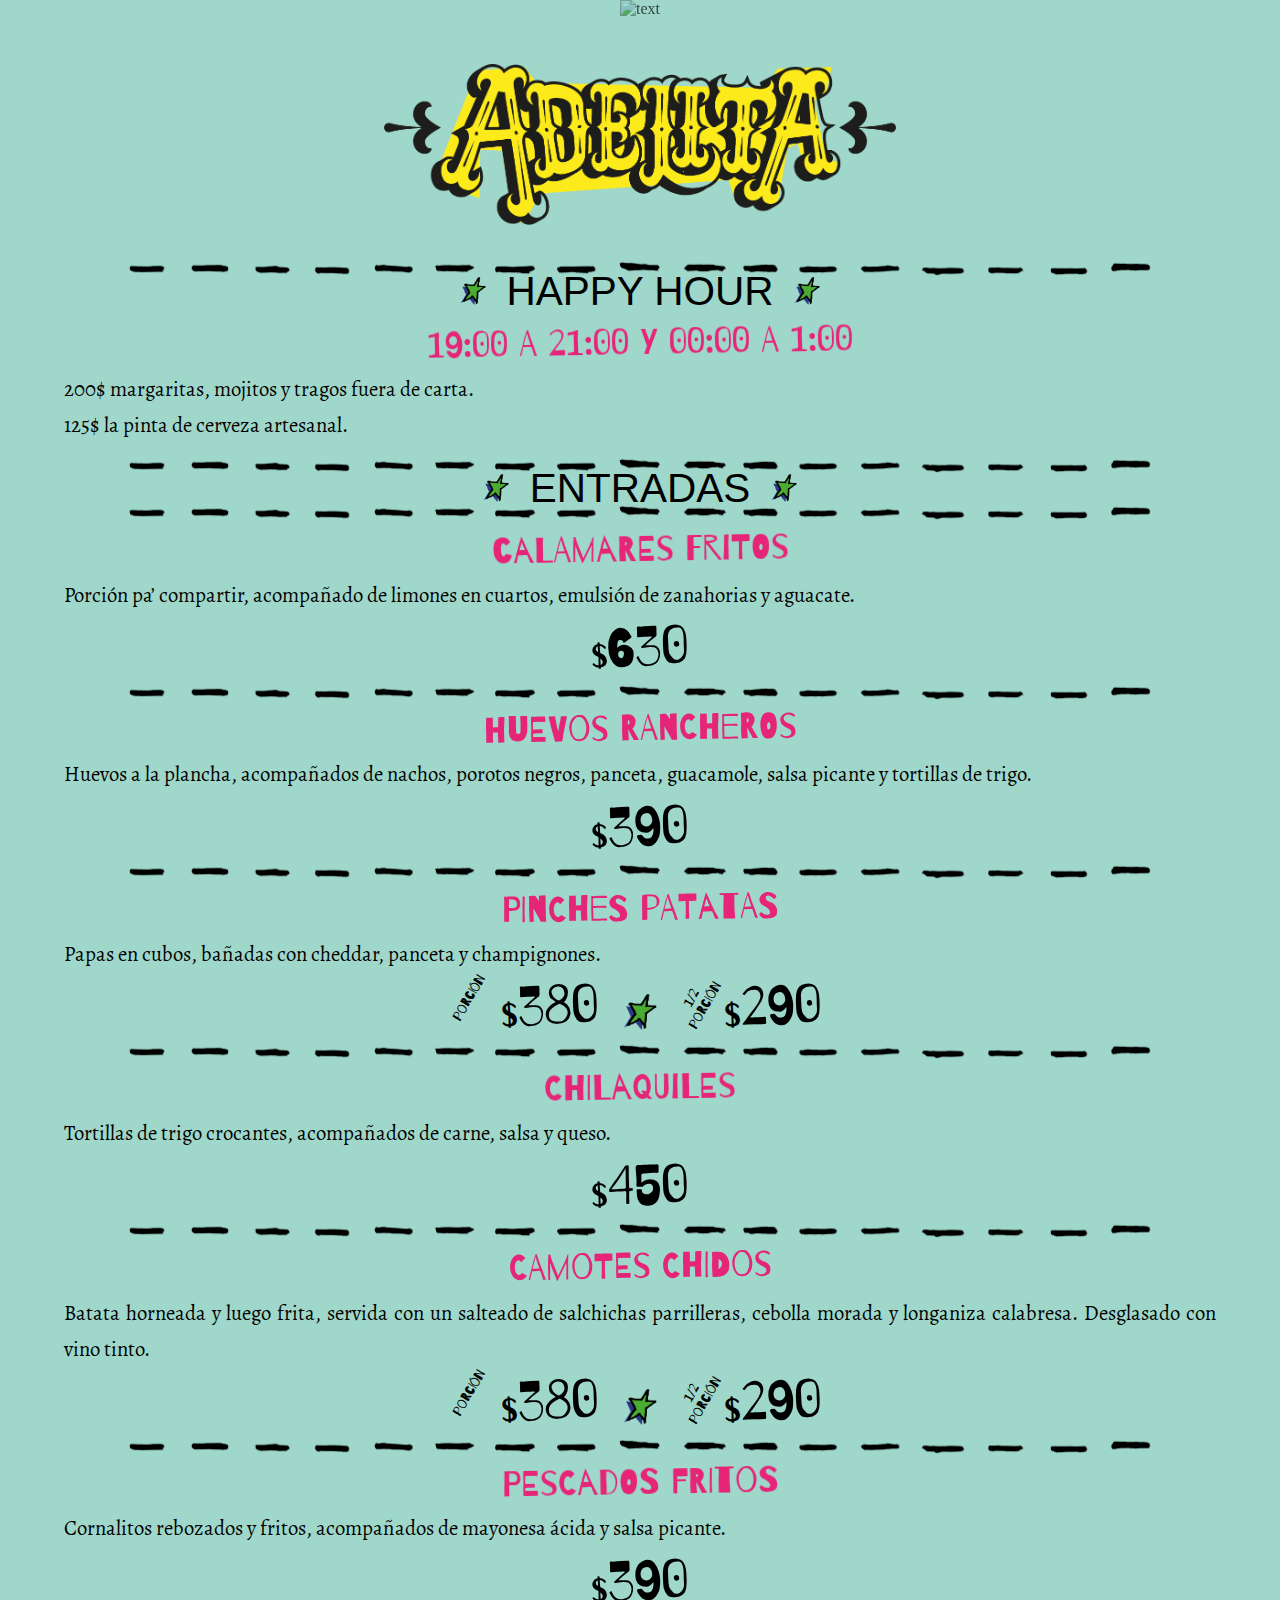
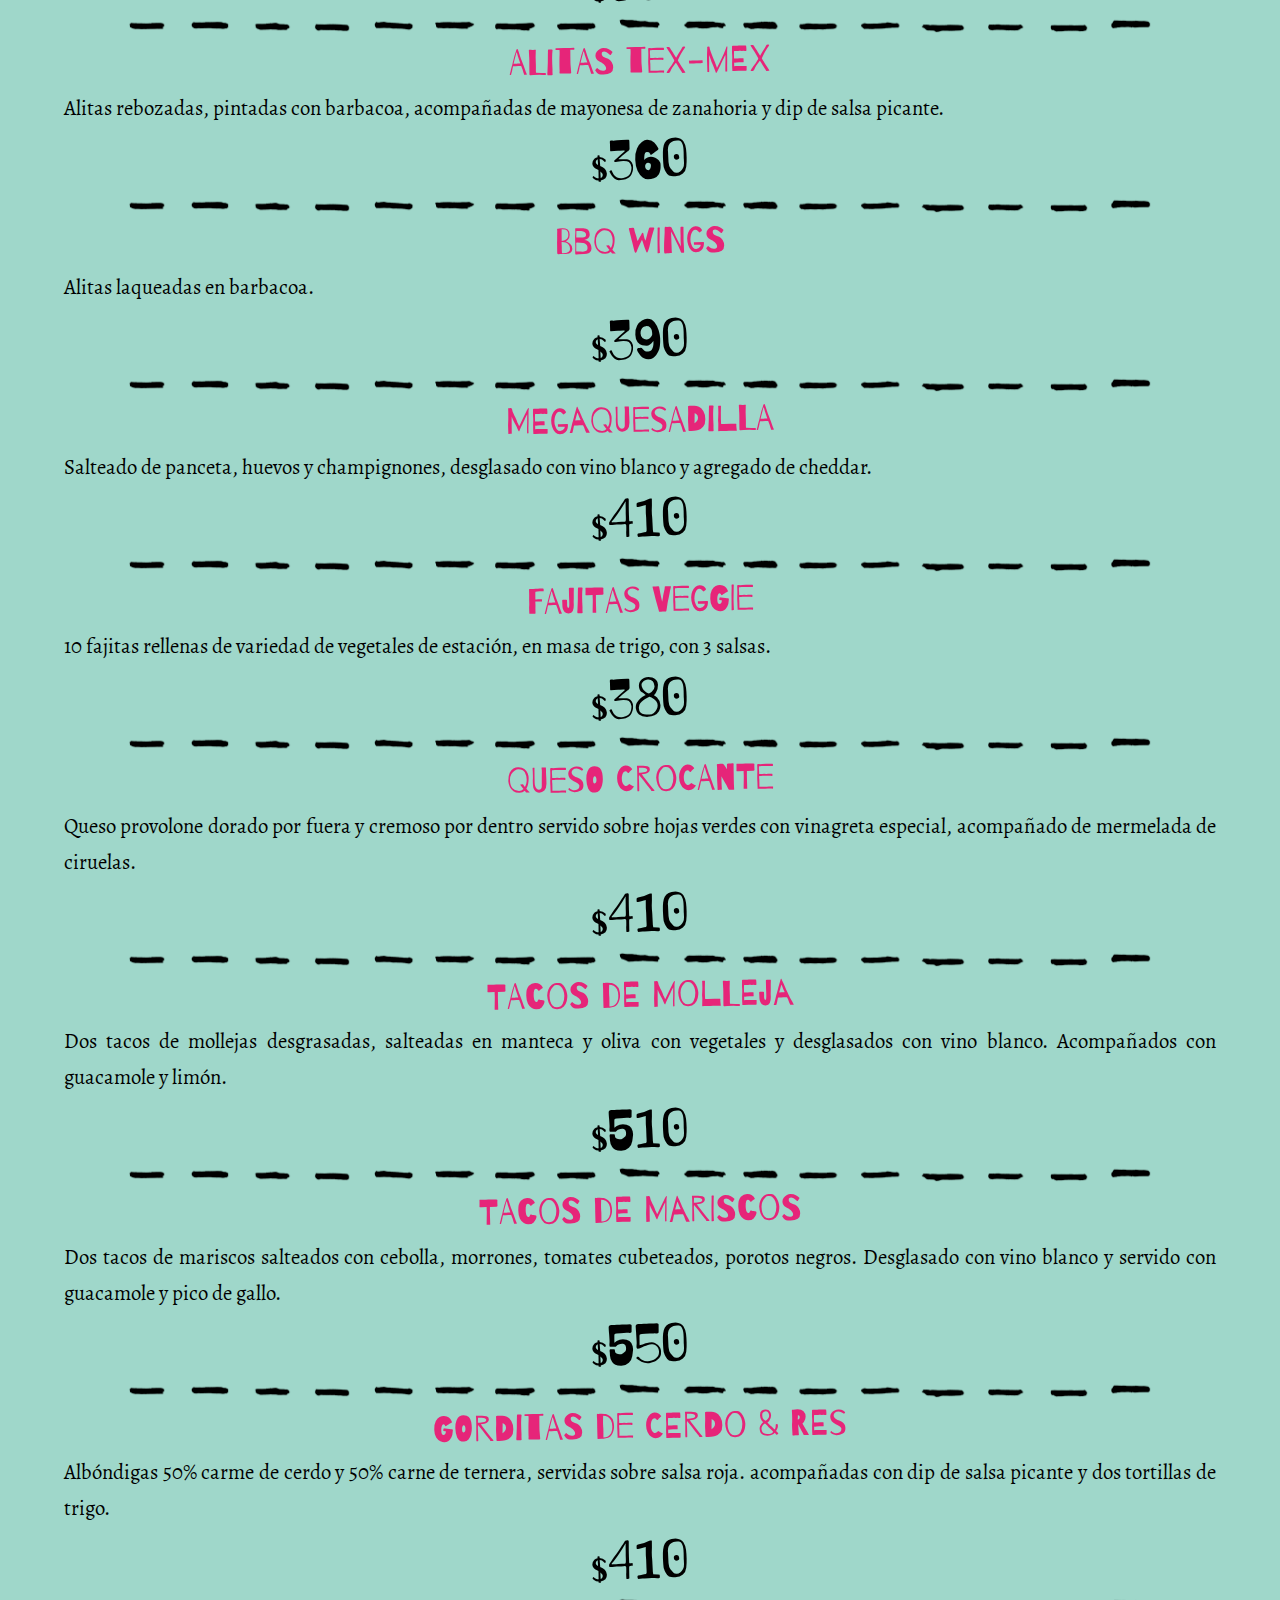
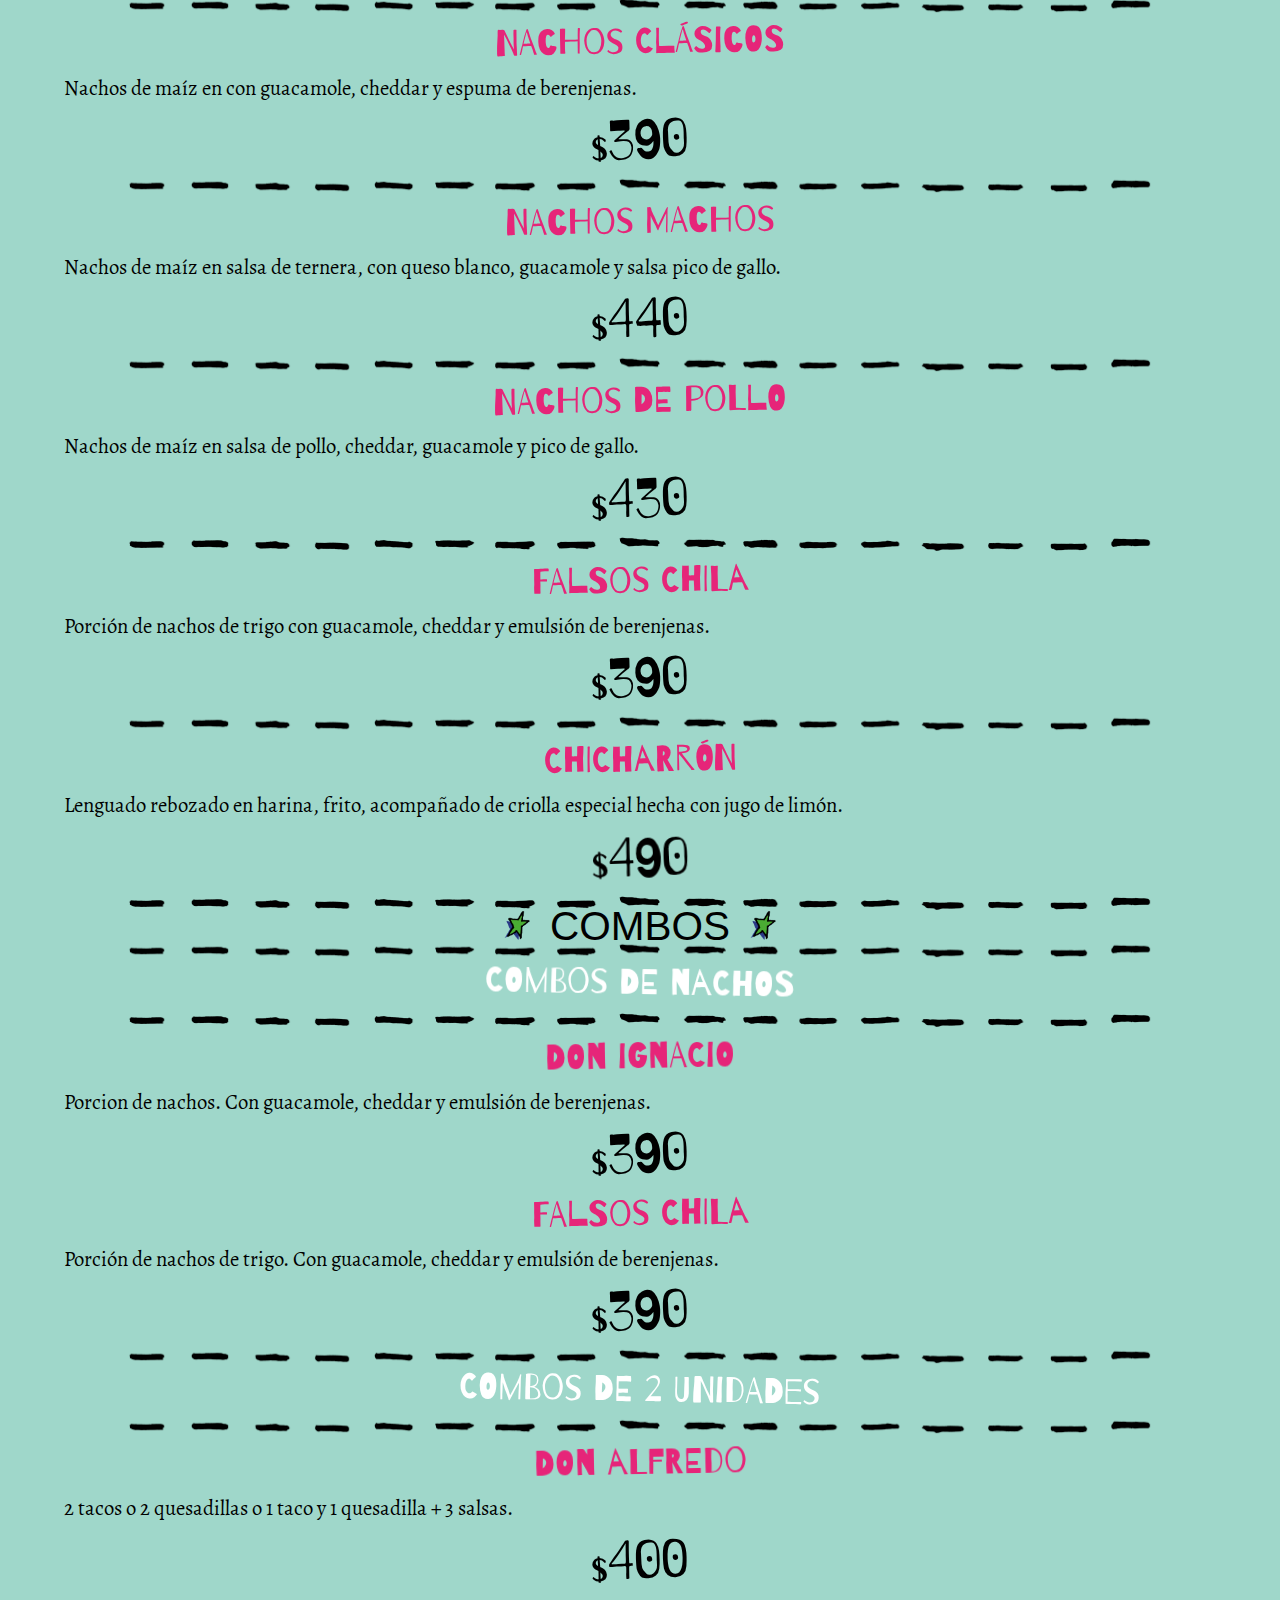
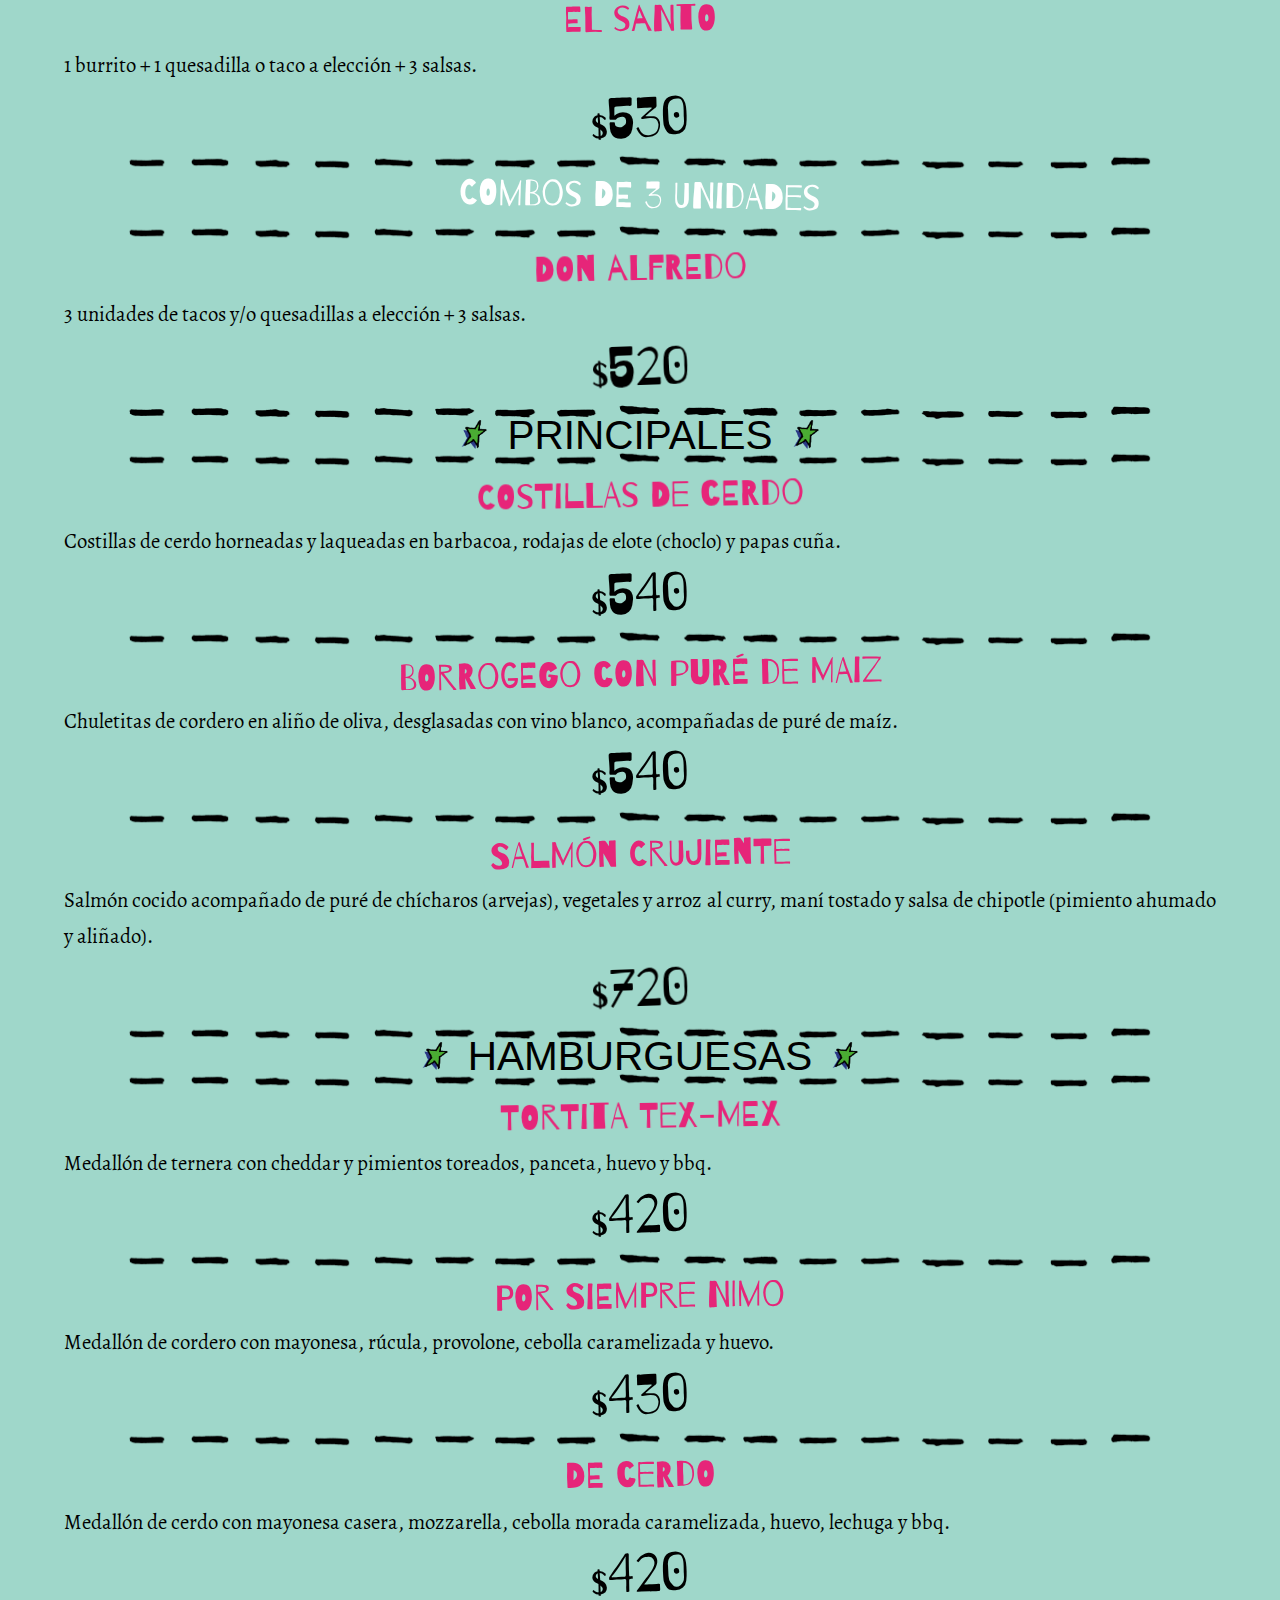
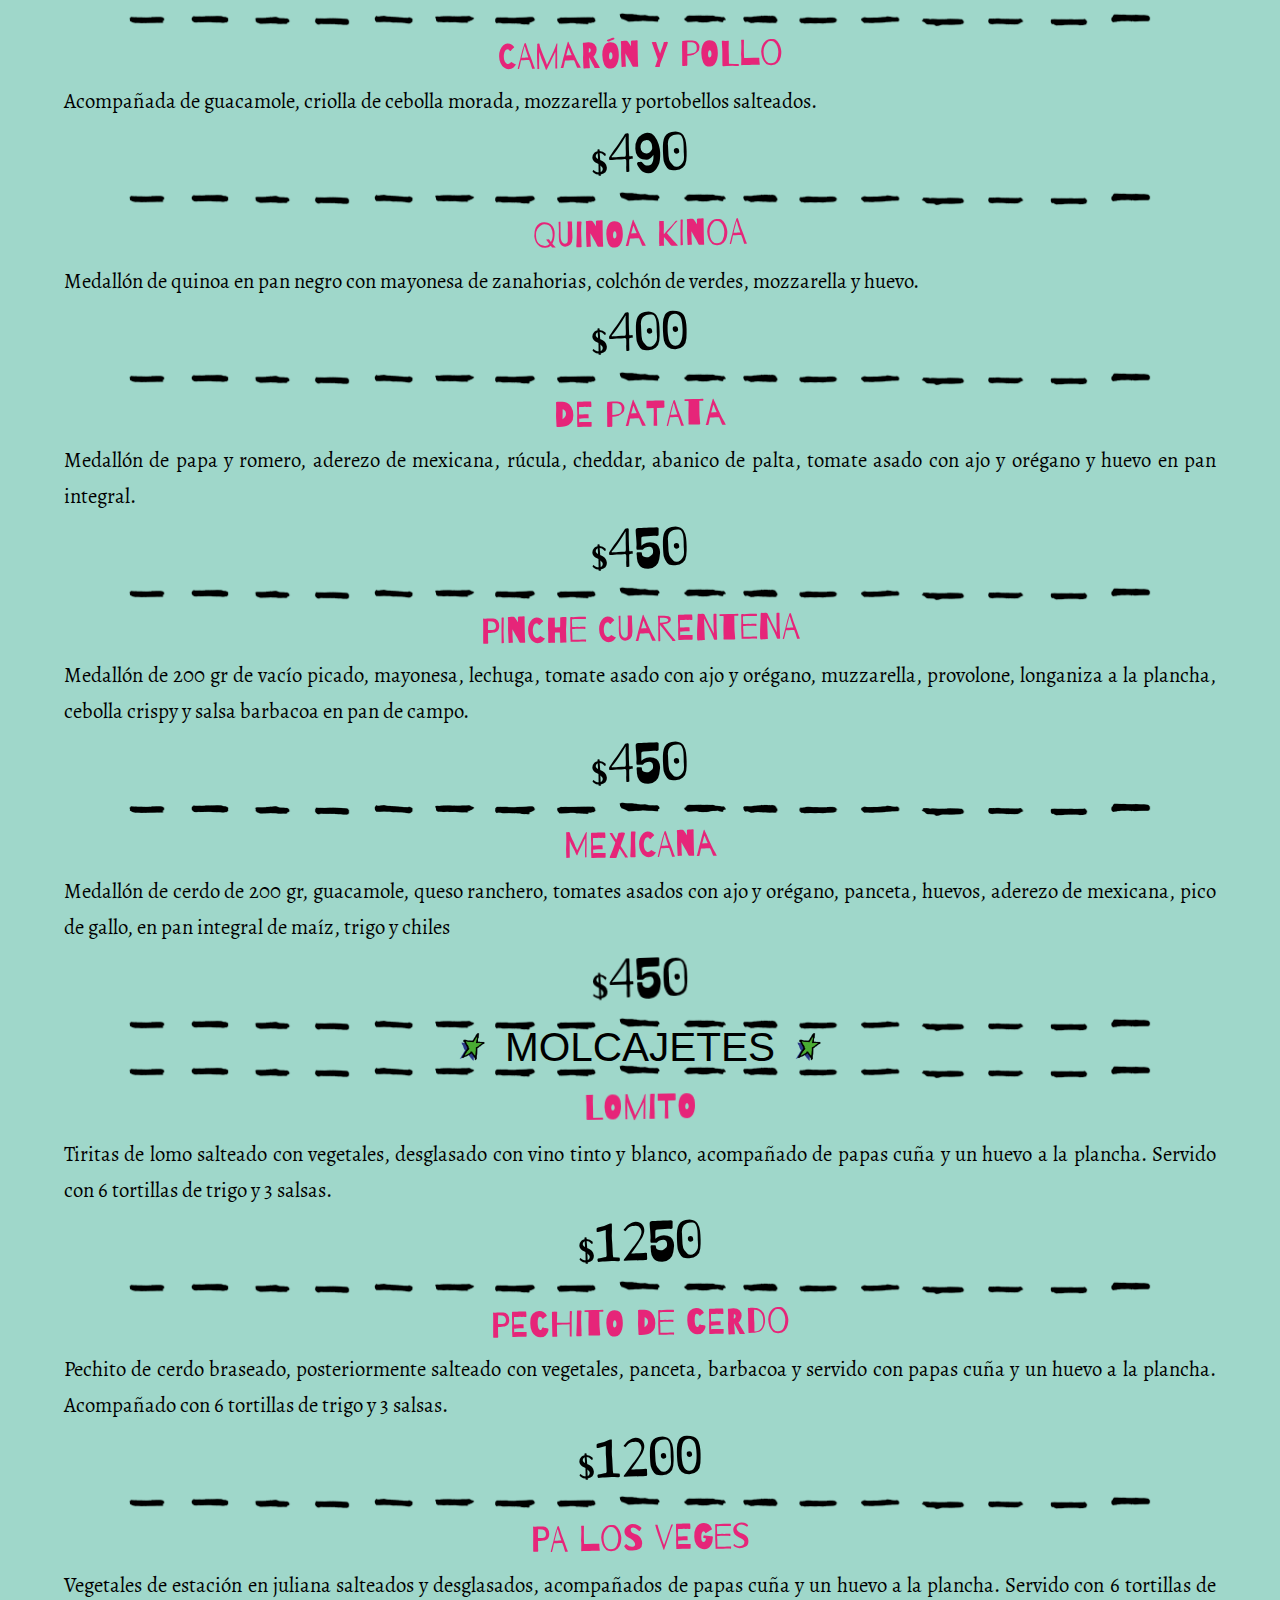
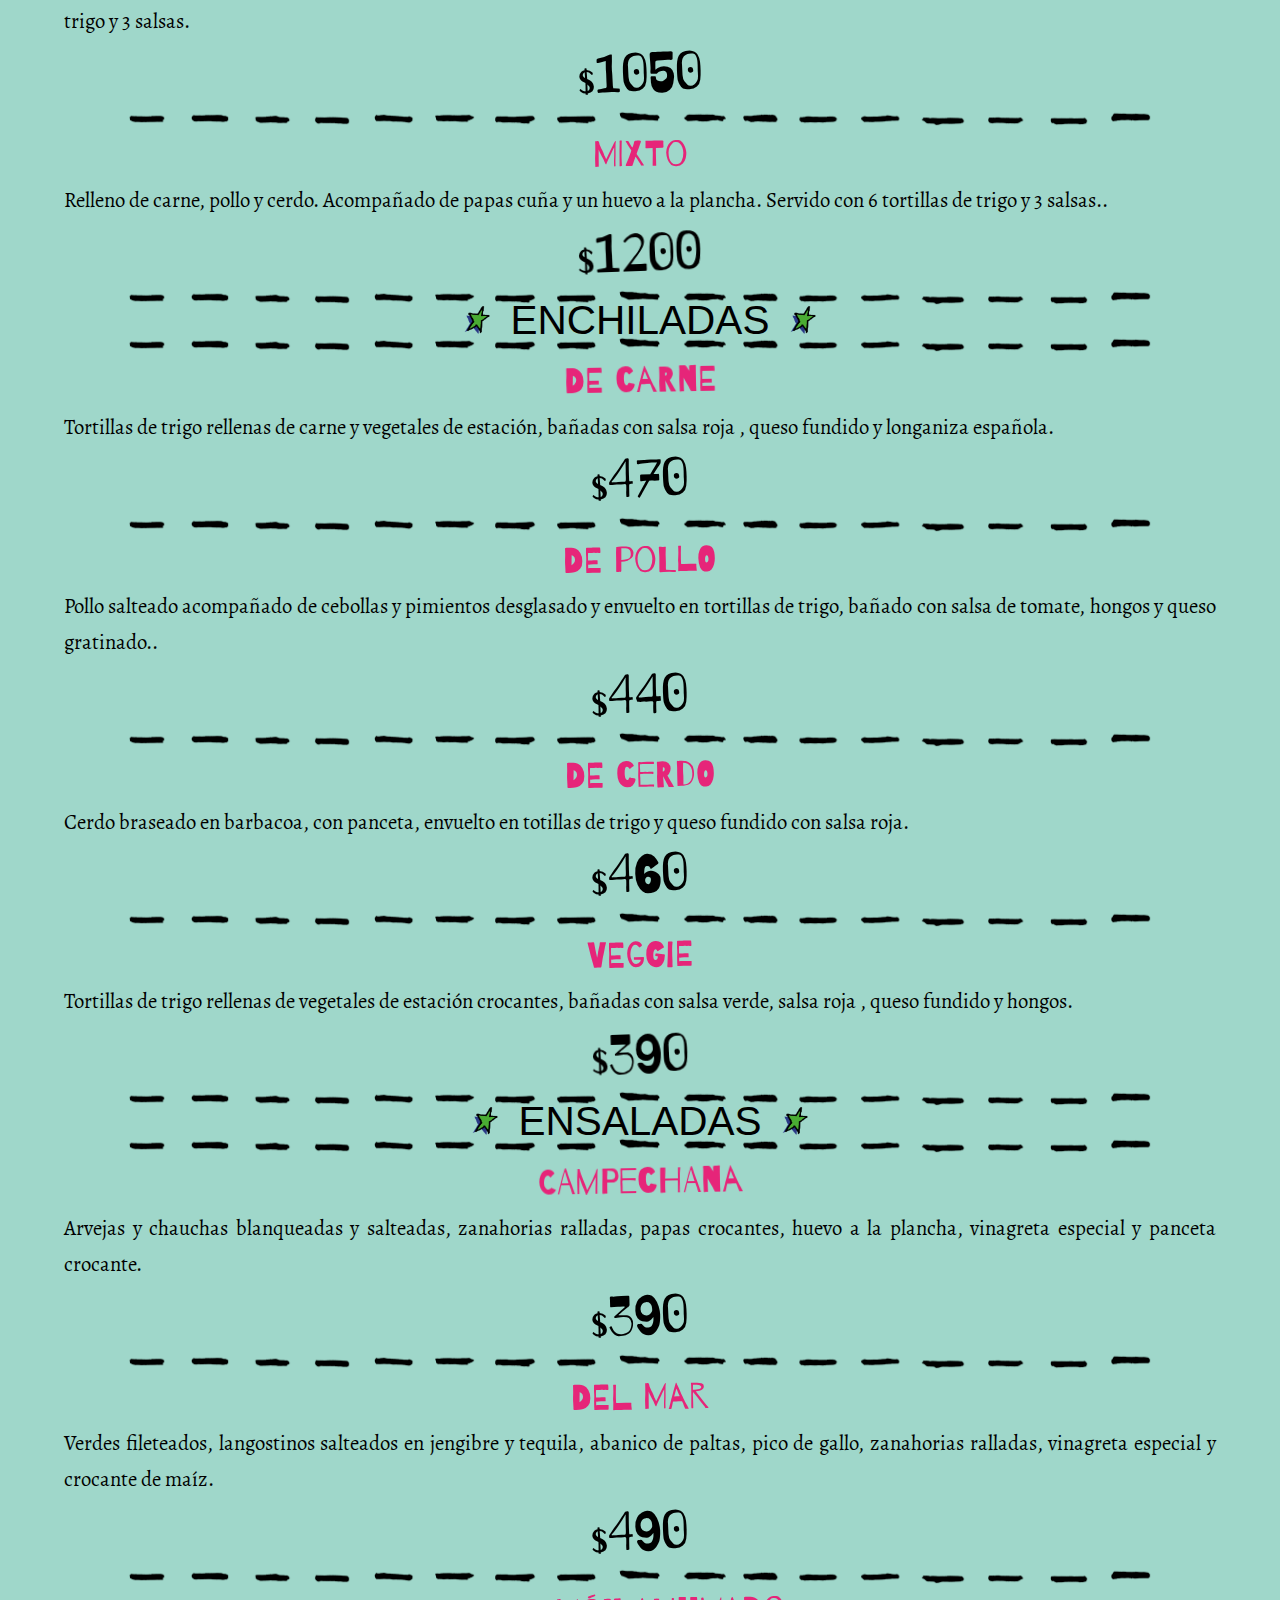
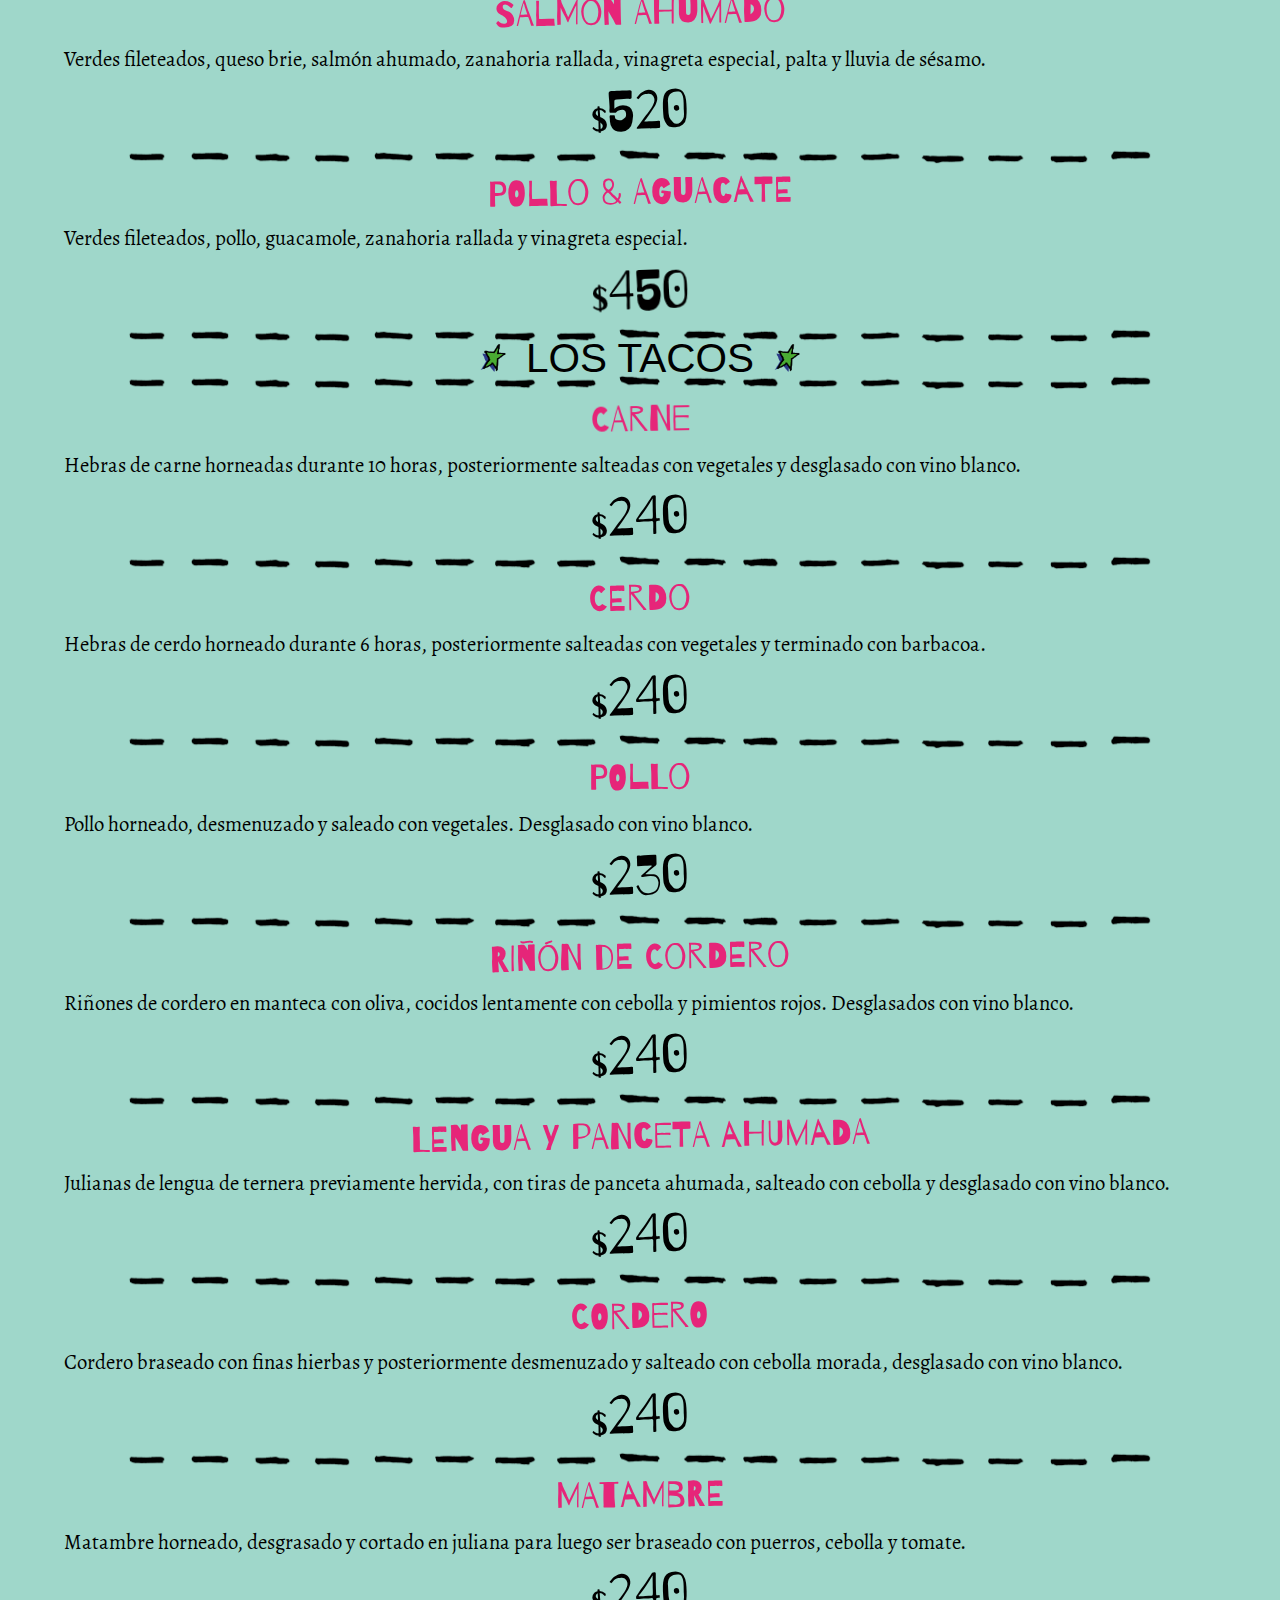
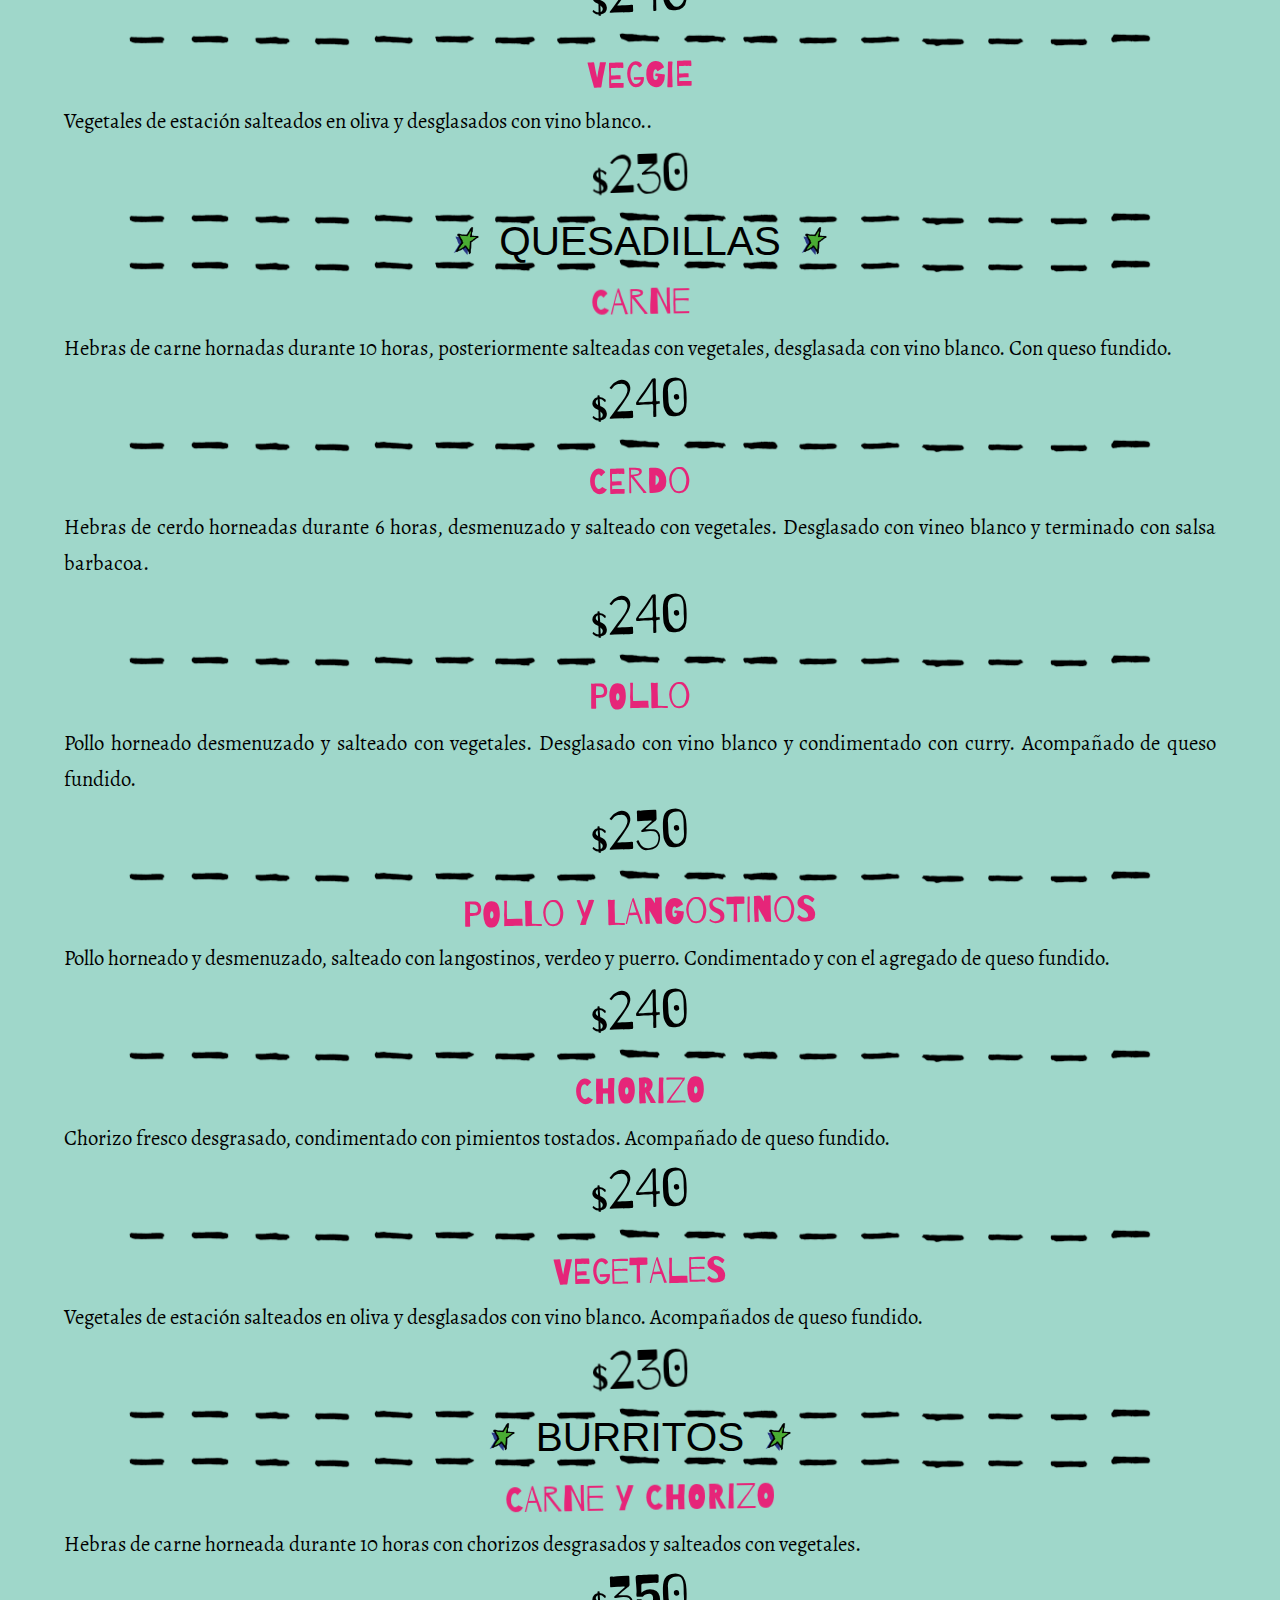
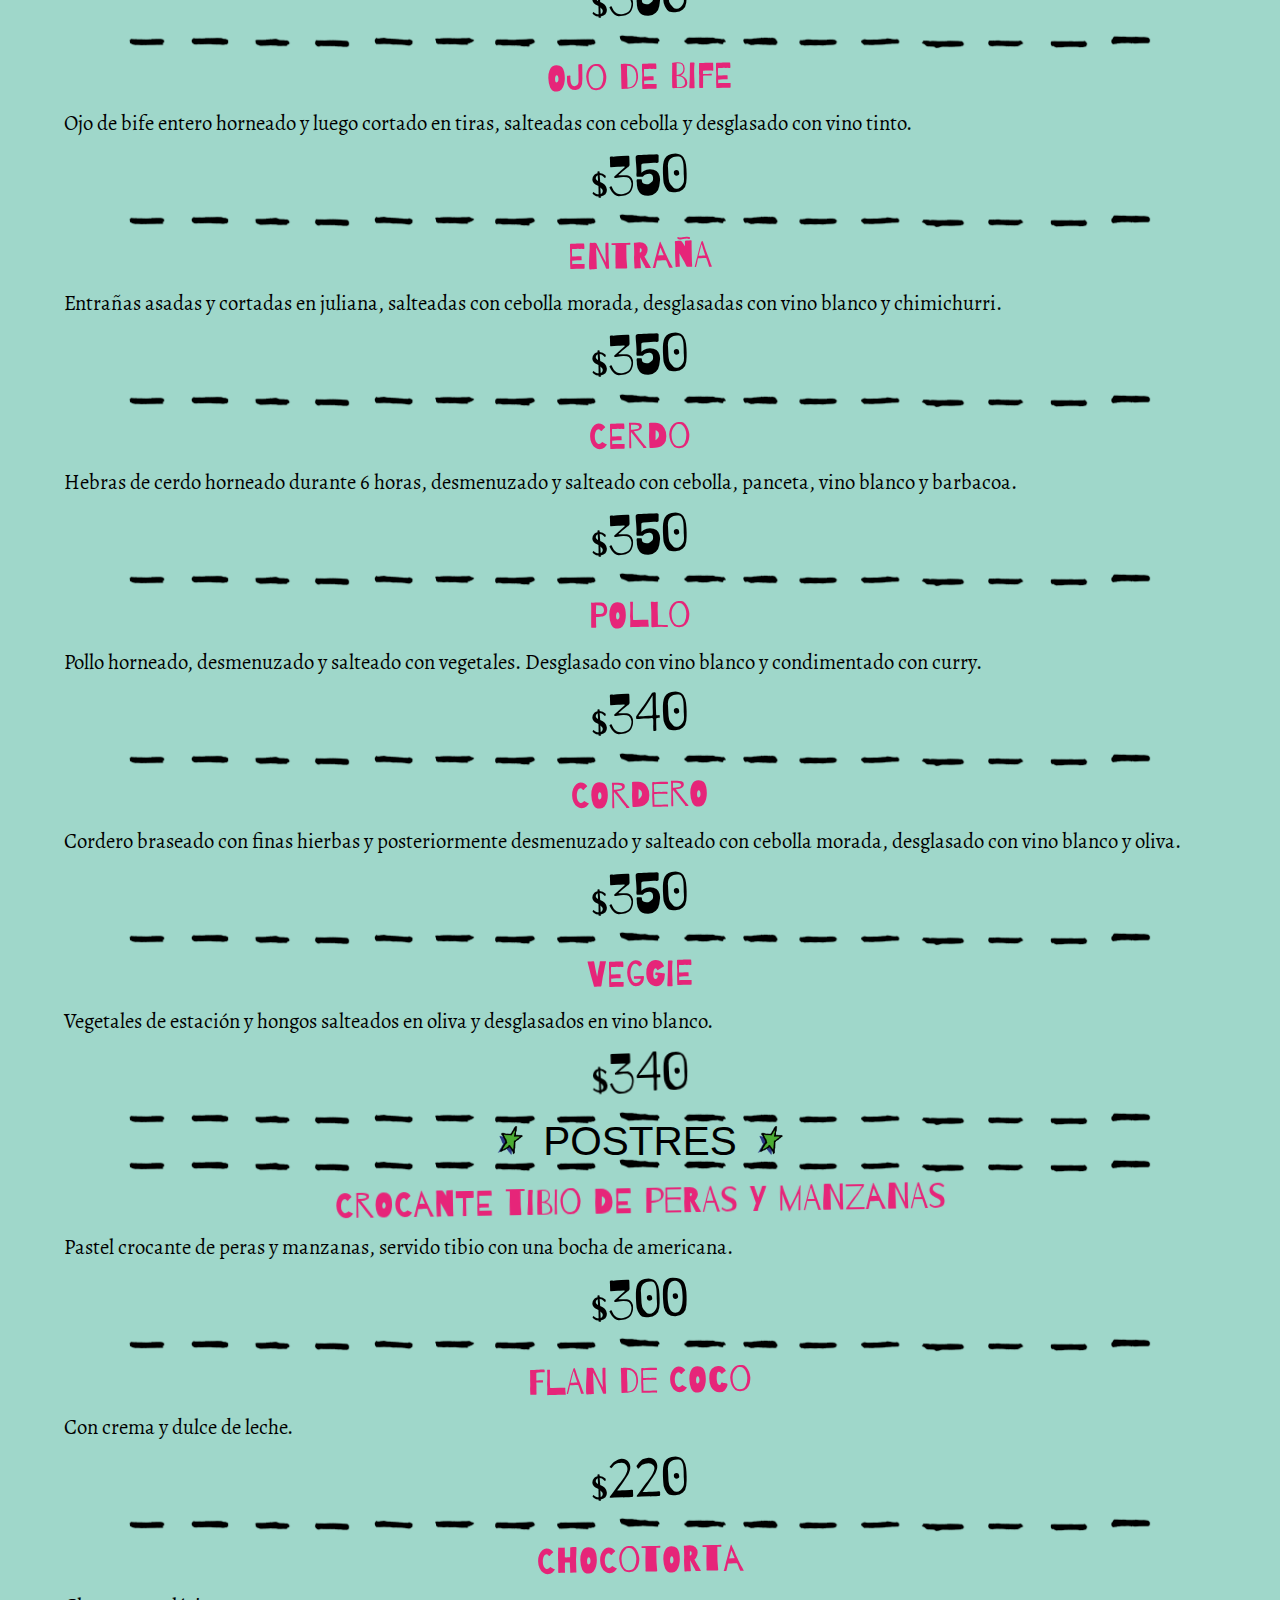
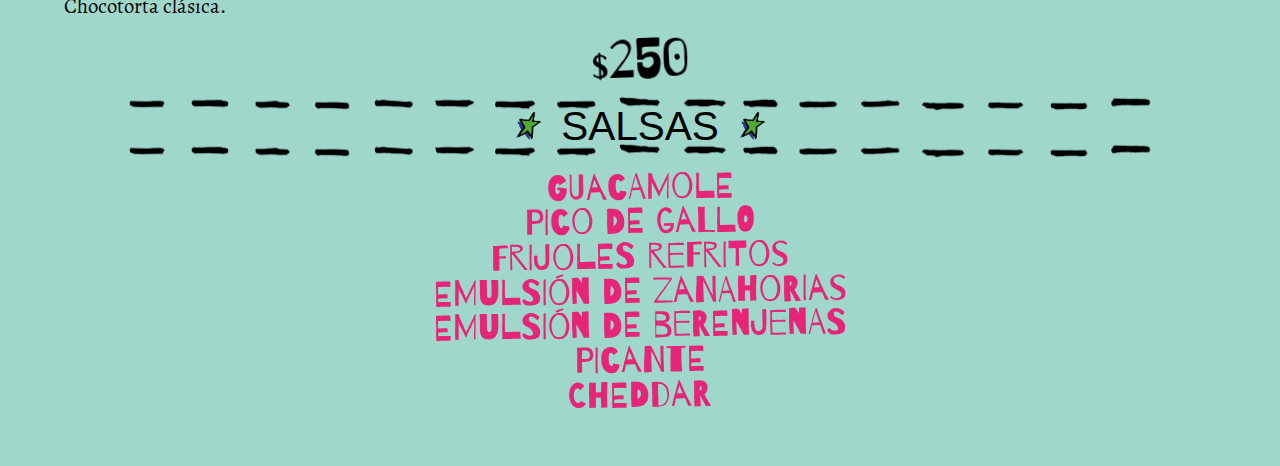
==== index.html @ b9b20821 "first commit on static building" ====
<!doctype html>
<html>
<head>
<meta charset="utf-8">
<title>Menu Adelita</title>
<link href="./ASSETS/CSS/main.css" rel="stylesheet">
<link rel="stylesheet" href="./ASSETS/CSS/normalize.css">
<link rel="stylesheet" href="https://use.typekit.net/rgq8iti.css">

</head>

<body style="background-color: #9FD7CA">
	<div class="cotenedor_textura">
	<img src="ASSETS/IMAGES/TEXTURA_PAPEL.png" class="textura" alt="text">
	</div>
		<div class="container">
		<img src="ASSETS/IMAGES/LOGO_ADELITA-01.png" class="logo_adelita" alt="logo">
		<img src="ASSETS/IMAGES/LINEA-01.png" class="linea" alt="linea">
	<div class="titulo_menu">
			<img src="ASSETS/IMAGES/ESTRELLA-01.png" class="estrella" alt="estrella">HAPPY HOUR<img src="ASSETS/IMAGES/ESTRELLA-01.png" class="estrella" alt="estrella">
			<p class="titulo_comida">19:00 A 21:00 Y 00:00 A 1:00</p>
			<p class="paragraph">200$ margaritas, mojitos y tragos fuera de carta. <br> 125$ la pinta de cerveza artesanal.</p>
			</div>
		<img src="ASSETS/IMAGES/LINEA-01.png" class="linea" alt="linea">
			
		  <div class="titulo_menu">
			<img src="ASSETS/IMAGES/ESTRELLA-01.png" class="estrella" alt="estrella">ENTRADAS<img src="ASSETS/IMAGES/ESTRELLA-01.png" class="estrella" alt="estrella">
			</div>
	<div class="elemento_menu">
	  <img src="ASSETS/IMAGES/LINEA-01.png" class="linea" alt="linea">
			<p class="titulo_comida">calamares fritos</p>
			<p class="paragraph"> Porción pa’ compartir, acompañado de limones en cuartos, emulsión de zanahorias y aguacate. </p>
			<p class="precio">$630</p>
		<img src="ASSETS/IMAGES/LINEA-01.png" class="linea" alt="linea">
	  </div>
	<div class="elemento_menu">
			<p class="titulo_comida">huevos rancheros</p>
			<p class="paragraph"> Huevos a la plancha, acompañados de nachos, porotos negros, panceta, guacamole, salsa picante y tortillas de trigo. </p>
			<p class="precio">$390</p>
		<img src="ASSETS/IMAGES/LINEA-01.png" class="linea" alt="linea">
	  </div>
	<div class="elemento_menu">
			<p class="titulo_comida">PINCHES PATATAS</p>
			<p class="paragraph"> Papas en cubos, bañadas con cheddar, panceta y champignones. </p>
			<div class="precio_doble">
			<p class="precio_porciones">porción</p><p class="precio">$380</p><img src="ASSETS/IMAGES/ESTRELLA-01.png" class="estrella_precio_doble" alt="estrella"><p class="precio_porciones">1/2<br>porción</p>
			<p class="precio">$290</p>
			</div>
		<img src="ASSETS/IMAGES/LINEA-01.png" class="linea" alt="linea">
	  </div>
	<div class="elemento_menu">
			<p class="titulo_comida">CHILAQUILES</p>
			<p class="paragraph"> Tortillas de trigo crocantes, acompañados de carne, salsa y queso. </p>
			<p class="precio">$450</p>
		<img src="ASSETS/IMAGES/LINEA-01.png" class="linea" alt="linea">
	  </div>
	<div class="elemento_menu">
			<p class="titulo_comida">CAMOTES CHIDOS</p>
			<p class="paragraph"> Batata horneada y luego frita, servida con un salteado de salchichas parrilleras, cebolla morada y longaniza calabresa. Desglasado con vino tinto. </p>
			<div class="precio_doble">
			<p class="precio_porciones">porción</p><p class="precio">$380</p><img src="ASSETS/IMAGES/ESTRELLA-01.png" class="estrella_precio_doble" alt="estrella"><p class="precio_porciones">1/2<br>porción</p><p class="precio">$290</p>
			</div>
		<img src="ASSETS/IMAGES/LINEA-01.png" class="linea" alt="linea">
	  </div>
	<div class="elemento_menu">
			<p class="titulo_comida">PESCADOS FRITOS</p>
			<p class="paragraph"> Cornalitos rebozados y fritos, acompañados de mayonesa ácida y salsa picante. </p>
			<p class="precio">$390</p>
		<img src="ASSETS/IMAGES/LINEA-01.png" class="linea" alt="linea">
	  </div>
	<div class="elemento_menu">
			<p class="titulo_comida">ALITAS TEX-MEX</p>
			<p class="paragraph"> Alitas rebozadas, pintadas con barbacoa, acompañadas de mayonesa de zanahoria y dip de salsa picante. </p>
			<p class="precio">$360</p>
		<img src="ASSETS/IMAGES/LINEA-01.png" class="linea" alt="linea">
	  </div>
	<div class="elemento_menu">
			<p class="titulo_comida">BBQ WINGS</p>
			<p class="paragraph">Alitas laqueadas en barbacoa. </p>
			<p class="precio">$390</p>
		<img src="ASSETS/IMAGES/LINEA-01.png" class="linea" alt="linea">
	  </div>		
	<div class="elemento_menu">
			<p class="titulo_comida">MEGAQUESADILLA</p>
			<p class="paragraph"> Salteado de panceta, huevos y champignones, desglasado con vino blanco y agregado de cheddar. </p>
			<p class="precio">$410</p>
		<img src="ASSETS/IMAGES/LINEA-01.png" class="linea" alt="linea">
	  </div>
	<div class="elemento_menu">
			<p class="titulo_comida">FAJITAS VEGGIE</p>
			<p class="paragraph"> 10 fajitas rellenas de variedad de vegetales de estación, en masa de trigo, con 3 salsas.</p>
			<p class="precio">$380</p>
		<img src="ASSETS/IMAGES/LINEA-01.png" class="linea" alt="linea">
	  </div>
	<div class="elemento_menu">
			<p class="titulo_comida">QUESO CROCANTE</p>
			<p class="paragraph"> Queso provolone dorado por fuera y cremoso por dentro servido sobre hojas verdes con vinagreta especial, acompañado de mermelada de ciruelas.</p>
			<p class="precio">$410</p>
		<img src="ASSETS/IMAGES/LINEA-01.png" class="linea" alt="linea">
	  </div>
	<div class="elemento_menu">
			<p class="titulo_comida">TACOS DE MOLLEJA</p>
			<p class="paragraph"> Dos tacos de mollejas desgrasadas, salteadas en manteca y oliva con vegetales y desglasados con vino blanco. Acompañados con guacamole y limón.</p>
			<p class="precio">$510</p>
		<img src="ASSETS/IMAGES/LINEA-01.png" class="linea" alt="linea">
	  </div>
	<div class="elemento_menu">
			<p class="titulo_comida">TACOS DE MARISCOS</p>
			<p class="paragraph"> Dos tacos de mariscos salteados con cebolla, morrones, tomates cubeteados, porotos negros. Desglasado con vino blanco y servido con guacamole y pico de gallo.</p>
			<p class="precio">$550</p>
		<img src="ASSETS/IMAGES/LINEA-01.png" class="linea" alt="linea">
	  </div>
	<div class="elemento_menu">
			<p class="titulo_comida">GORDITAS DE CERDO & RES</p>
			<p class="paragraph"> Albóndigas 50% carme de cerdo y 50% carne de ternera, servidas sobre salsa roja. acompañadas con dip de salsa picante y dos tortillas de trigo.</p>
			<p class="precio">$410</p>
		<img src="ASSETS/IMAGES/LINEA-01.png" class="linea" alt="linea">
	  </div>
	<div class="elemento_menu">
			<p class="titulo_comida">NACHOS CLÁSICOS</p>
			<p class="paragraph"> Nachos de maíz en con guacamole, cheddar y espuma de berenjenas.</p>
			<p class="precio">$390</p>
		<img src="ASSETS/IMAGES/LINEA-01.png" class="linea" alt="linea">
	  </div>
	<div class="elemento_menu">
			<p class="titulo_comida">NACHOS MACHOS</p>
			<p class="paragraph"> Nachos de maíz en salsa de ternera, con queso blanco, guacamole y salsa pico de gallo.</p>
			<p class="precio">$440</p>
		<img src="ASSETS/IMAGES/LINEA-01.png" class="linea" alt="linea">
	  </div>
	<div class="elemento_menu">
			<p class="titulo_comida">NACHOS DE POLLO</p>
			<p class="paragraph"> Nachos de maíz en salsa de pollo, cheddar, guacamole y pico de gallo.</p>
			<p class="precio">$430</p>
		<img src="ASSETS/IMAGES/LINEA-01.png" class="linea" alt="linea">
	  </div>
	<div class="elemento_menu">
			<p class="titulo_comida">FALSOS CHILA</p>
			<p class="paragraph"> Porción de nachos de trigo con guacamole, cheddar y emulsión de berenjenas.</p>
			<p class="precio">$390</p>
		<img src="ASSETS/IMAGES/LINEA-01.png" class="linea" alt="linea">
	  </div>
	<div class="elemento_menu">
			<p class="titulo_comida">CHICHARRÓN</p>
			<p class="paragraph">Lenguado rebozado en harina, frito, acompañado de criolla especial hecha con jugo de limón.</p>
			<p class="precio">$490</p>
		<img src="ASSETS/IMAGES/LINEA-01.png" class="linea" alt="linea">
	  </div>
			<div class="titulo_menu">
			<img src="ASSETS/IMAGES/ESTRELLA-01.png" class="estrella" alt="estrella">COMBOS<img src="ASSETS/IMAGES/ESTRELLA-01.png" class="estrella" alt="estrella">
			</div>
	<div class="elemento_menu">
			<img src="ASSETS/IMAGES/LINEA-01.png" class="linea" alt="linea">
			<p class="titulo_comida_combos">COMBOS DE NACHOS</p>
			<img src="ASSETS/IMAGES/LINEA-01.png" class="linea" alt="linea">
			<p class="titulo_comida">DON IGNACIO</p>
			<p class="paragraph">Porcion de nachos. Con guacamole, cheddar y emulsión de berenjenas.</p>
			<p class="precio">$390</p>
			<p class="titulo_comida">FALSOS CHILA</p>
			<p class="paragraph">Porción de nachos de trigo. Con guacamole, cheddar y emulsión
de berenjenas.</p>
			<p class="precio">$390</p>
		<img src="ASSETS/IMAGES/LINEA-01.png" class="linea" alt="linea">
	  </div>
	<div class="elemento_menu">
			<p class="titulo_comida_combos">COMBOS DE 2 UNIDADES</p>
			<img src="ASSETS/IMAGES/LINEA-01.png" class="linea" alt="linea">
			<p class="titulo_comida">DON ALFREDO</p>
			<p class="paragraph">2 tacos o 2 quesadillas o 1 taco y 1 quesadilla + 3 salsas.</p>
			<p class="precio">$400</p>
			<p class="titulo_comida">EL SANTO</p>
			<p class="paragraph">1 burrito + 1 quesadilla o taco a elección + 3 salsas.</p>
			<p class="precio">$530</p>
		<img src="ASSETS/IMAGES/LINEA-01.png" class="linea" alt="linea">
	  </div>
	<div class="elemento_menu">
			<p class="titulo_comida_combos">COMBOS DE 3 UNIDADES</p>
			<img src="ASSETS/IMAGES/LINEA-01.png" class="linea" alt="linea">
			<p class="titulo_comida">DON ALFREDO</p>
			<p class="paragraph">3 unidades de tacos y/o quesadillas a elección + 3 salsas.</p>
			<p class="precio">$520</p>
		<img src="ASSETS/IMAGES/LINEA-01.png" class="linea" alt="linea">
	  </div>		
			<div class="titulo_menu">
			<img src="ASSETS/IMAGES/ESTRELLA-01.png" class="estrella" alt="estrella">PRINCIPALES<img src="ASSETS/IMAGES/ESTRELLA-01.png" class="estrella" alt="estrella">
			</div>
	<div class="elemento_menu">
			<img src="ASSETS/IMAGES/LINEA-01.png" class="linea" alt="linea">		
			<p class="titulo_comida">COSTILLAS DE CERDO</p>
			<p class="paragraph">Costillas de cerdo horneadas y laqueadas en barbacoa, rodajas de elote (choclo) y papas cuña.</p>
			<p class="precio">$540</p>
		<img src="ASSETS/IMAGES/LINEA-01.png" class="linea" alt="linea">
	  </div>
	<div class="elemento_menu">
			<p class="titulo_comida">BORROGEGO CON PURÉ DE MAIZ</p>
			<p class="paragraph">Chuletitas de cordero en aliño de oliva, desglasadas con vino blanco, acompañadas de puré de maíz.</p>
			<p class="precio">$540</p>
		<img src="ASSETS/IMAGES/LINEA-01.png" class="linea" alt="linea">
	  </div>
	<div class="elemento_menu">
			<p class="titulo_comida">SALMÓN CRUJIENTE</p>
			<p class="paragraph">Salmón cocido acompañado de puré de chícharos (arvejas), vegetales y arroz al curry, maní tostado y salsa de chipotle (pimiento ahumado y aliñado).</p>
			<p class="precio">$720</p>
		<img src="ASSETS/IMAGES/LINEA-01.png" class="linea" alt="linea">
	  </div>
		  <div class="titulo_menu">
			<img src="ASSETS/IMAGES/ESTRELLA-01.png" class="estrella" alt="estrella">HAMBURGUESAS<img src="ASSETS/IMAGES/ESTRELLA-01.png" class="estrella" alt="estrella">
			</div>
	<div class="elemento_menu">
	  <img src="ASSETS/IMAGES/LINEA-01.png" class="linea" alt="linea">
			<p class="titulo_comida">TORTITA TEX-MEX</p>
			<p class="paragraph">Medallón de ternera con cheddar y pimientos toreados, panceta, huevo y bbq.</p>
			<p class="precio">$420</p>
		<img src="ASSETS/IMAGES/LINEA-01.png" class="linea" alt="linea">
	  </div>
	<div class="elemento_menu">
			<p class="titulo_comida">POR SIEMPRE NIMO</p>
			<p class="paragraph">Medallón de cordero con mayonesa, rúcula, provolone, cebolla caramelizada y huevo.</p>
			<p class="precio">$430</p>
		<img src="ASSETS/IMAGES/LINEA-01.png" class="linea" alt="linea">
	  </div>
	<div class="elemento_menu">
			<p class="titulo_comida">DE CERDO</p>
			<p class="paragraph">Medallón de cerdo con mayonesa casera, mozzarella, cebolla morada caramelizada, huevo, lechuga y bbq.</p>
			<p class="precio">$420</p>
		<img src="ASSETS/IMAGES/LINEA-01.png" class="linea" alt="linea">
	  </div>
	<div class="elemento_menu">
			<p class="titulo_comida">CAMARÓN Y POLLO</p>
			<p class="paragraph">Acompañada de guacamole, criolla de cebolla morada, mozzarella y portobellos salteados. </p>
			<p class="precio">$490</p>
		<img src="ASSETS/IMAGES/LINEA-01.png" class="linea" alt="linea">
	  </div>
	<div class="elemento_menu">
			<p class="titulo_comida">QUINOA KINOA</p>
			<p class="paragraph">Medallón de quinoa en pan negro con mayonesa de zanahorias, colchón de verdes, mozzarella y huevo.</p>
			<p class="precio">$400</p>
		<img src="ASSETS/IMAGES/LINEA-01.png" class="linea" alt="linea">
	  </div>
	<div class="elemento_menu">
			<p class="titulo_comida">DE PATATA</p>
			<p class="paragraph">Medallón de papa y romero, aderezo de mexicana, rúcula, cheddar, abanico de palta, tomate asado con ajo y orégano y huevo en pan integral.</p>
			<p class="precio">$450</p>
		<img src="ASSETS/IMAGES/LINEA-01.png" class="linea" alt="linea">
	  </div>		
	<div class="elemento_menu">
			<p class="titulo_comida">PINCHE CUARENTENA</p>
			<p class="paragraph">Medallón de 200 gr de vacío picado, mayonesa, lechuga, tomate asado con ajo y orégano, muzzarella, provolone, longaniza a la plancha, cebolla crispy y salsa barbacoa en pan de campo.</p>
			<p class="precio">$450</p>
		<img src="ASSETS/IMAGES/LINEA-01.png" class="linea" alt="linea">
	  </div>
	<div class="elemento_menu">
			<p class="titulo_comida">MEXICANA</p>
			<p class="paragraph">Medallón de cerdo de 200 gr, guacamole, queso ranchero, tomates asados con ajo y orégano, panceta, huevos, aderezo de mexicana, pico de gallo, en pan integral de maíz, trigo y chiles</p>
			<p class="precio">$450</p>
		<img src="ASSETS/IMAGES/LINEA-01.png" class="linea" alt="linea">
	  </div>
		  <div class="titulo_menu">
			<img src="ASSETS/IMAGES/ESTRELLA-01.png" class="estrella" alt="estrella">MOLCAJETES<img src="ASSETS/IMAGES/ESTRELLA-01.png" class="estrella" alt="estrella">
			</div>
	<div class="elemento_menu">
	  <img src="ASSETS/IMAGES/LINEA-01.png" class="linea" alt="linea">
			<p class="titulo_comida">LOMITO</p>
			<p class="paragraph">Tiritas de lomo salteado con vegetales, desglasado con vino tinto y blanco, acompañado de papas cuña y un huevo a la plancha. Servido con 6 tortillas de trigo y 3 salsas.</p>
			<p class="precio">$1250</p>
		<img src="ASSETS/IMAGES/LINEA-01.png" class="linea" alt="linea">
	  </div>
	<div class="elemento_menu">
			<p class="titulo_comida">PECHITO DE CERDO</p>
			<p class="paragraph">Pechito de cerdo braseado, posteriormente salteado con vegetales, panceta, barbacoa y servido con papas cuña y un huevo a la plancha. Acompañado con 6 tortillas de trigo y 3 salsas.</p>
			<p class="precio">$1200</p>
		<img src="ASSETS/IMAGES/LINEA-01.png" class="linea" alt="linea">
	  </div>
	<div class="elemento_menu">
			<p class="titulo_comida">PA LOS VEGES</p>
			<p class="paragraph">Vegetales de estación en juliana salteados y desglasados, acompañados de papas cuña y un huevo a la plancha. Servido con 6 tortillas de trigo y 3 salsas.</p>
			<p class="precio">$1050</p>
		<img src="ASSETS/IMAGES/LINEA-01.png" class="linea" alt="linea">
	  </div>
	<div class="elemento_menu">
			<p class="titulo_comida">MIXTO</p>
			<p class="paragraph">Relleno de carne, pollo y cerdo. Acompañado de papas cuña y un huevo a la plancha. Servido con 6 tortillas de trigo y 3 salsas..</p>
			<p class="precio">$1200</p>
		<img src="ASSETS/IMAGES/LINEA-01.png" class="linea" alt="linea">
	  </div>
		  <div class="titulo_menu">
			<img src="ASSETS/IMAGES/ESTRELLA-01.png" class="estrella" alt="estrella">ENCHILADAS<img src="ASSETS/IMAGES/ESTRELLA-01.png" class="estrella" alt="estrella">
			</div>
	<div class="elemento_menu">
	  <img src="ASSETS/IMAGES/LINEA-01.png" class="linea" alt="linea">
			<p class="titulo_comida">DE CARNE</p>
			<p class="paragraph">Tortillas de trigo rellenas de carne y vegetales de estación, bañadas con salsa roja , queso fundido y longaniza española.</p>
			<p class="precio">$470</p>
		<img src="ASSETS/IMAGES/LINEA-01.png" class="linea" alt="linea">
	  </div>
	<div class="elemento_menu">
			<p class="titulo_comida">DE POLLO</p>
			<p class="paragraph">Pollo salteado acompañado de cebollas y pimientos desglasado y envuelto en tortillas de trigo, bañado con salsa de tomate, hongos y queso gratinado..</p>
			<p class="precio">$440</p>
		<img src="ASSETS/IMAGES/LINEA-01.png" class="linea" alt="linea">
	  </div>
	<div class="elemento_menu">
			<p class="titulo_comida">DE CERDO</p>
			<p class="paragraph">Cerdo braseado en barbacoa, con panceta, envuelto en totillas de trigo y queso fundido con salsa roja.</p>
			<p class="precio">$460</p>
		<img src="ASSETS/IMAGES/LINEA-01.png" class="linea" alt="linea">
	  </div>
	<div class="elemento_menu">
			<p class="titulo_comida">VEGGIE</p>
			<p class="paragraph">Tortillas de trigo rellenas de vegetales de estación crocantes, bañadas con salsa verde, salsa roja , queso fundido y hongos.</p>
			<p class="precio">$390</p>
		<img src="ASSETS/IMAGES/LINEA-01.png" class="linea" alt="linea">
	  </div>
		  <div class="titulo_menu">
			<img src="ASSETS/IMAGES/ESTRELLA-01.png" class="estrella" alt="estrella">ENSALADAS<img src="ASSETS/IMAGES/ESTRELLA-01.png" class="estrella" alt="estrella">
			</div>
	<div class="elemento_menu">
	  <img src="ASSETS/IMAGES/LINEA-01.png" class="linea" alt="linea">
			<p class="titulo_comida">CAMPECHANA</p>
			<p class="paragraph">Arvejas y chauchas blanqueadas y salteadas, zanahorias ralladas, papas crocantes, huevo a la plancha, vinagreta especial y panceta crocante.</p>
			<p class="precio">$390</p>
		<img src="ASSETS/IMAGES/LINEA-01.png" class="linea" alt="linea">
	  </div>			
	<div class="elemento_menu">
			<p class="titulo_comida">DEL MAR</p>
			<p class="paragraph">Verdes fileteados, langostinos salteados en jengibre y tequila, abanico de paltas, pico de gallo, zanahorias ralladas, vinagreta especial y crocante de maíz.</p>
			<p class="precio">$490</p>
		<img src="ASSETS/IMAGES/LINEA-01.png" class="linea" alt="linea">
	  </div>
	<div class="elemento_menu">
			<p class="titulo_comida">SALMÓN AHUMADO</p>
			<p class="paragraph">Verdes fileteados, queso brie, salmón ahumado, zanahoria rallada, vinagreta especial, palta y lluvia de sésamo.</p>
			<p class="precio">$520</p>
		<img src="ASSETS/IMAGES/LINEA-01.png" class="linea" alt="linea">
	  </div>
	<div class="elemento_menu">
			<p class="titulo_comida">POLLO & AGUACATE</p>
			<p class="paragraph">Verdes fileteados, pollo, guacamole, zanahoria rallada y vinagreta especial.</p>
			<p class="precio">$450</p>
		<img src="ASSETS/IMAGES/LINEA-01.png" class="linea" alt="linea">
	  </div>
		  <div class="titulo_menu">
			<img src="ASSETS/IMAGES/ESTRELLA-01.png" class="estrella" alt="estrella">LOS TACOS<img src="ASSETS/IMAGES/ESTRELLA-01.png" class="estrella" alt="estrella">
			</div>
	<div class="elemento_menu">
	  <img src="ASSETS/IMAGES/LINEA-01.png" class="linea" alt="linea">
			<p class="titulo_comida">CARNE</p>
			<p class="paragraph">Hebras de carne horneadas durante 10 horas, posteriormente salteadas con vegetales y desglasado con vino blanco.</p>
			<p class="precio">$240</p>
		<img src="ASSETS/IMAGES/LINEA-01.png" class="linea" alt="linea">
	  </div>			
	<div class="elemento_menu">
			<p class="titulo_comida">CERDO</p>
			<p class="paragraph">Hebras de cerdo horneado durante 6 horas, posteriormente salteadas con vegetales y terminado con barbacoa.</p>
			<p class="precio">$240</p>
		<img src="ASSETS/IMAGES/LINEA-01.png" class="linea" alt="linea">
	  </div>
	<div class="elemento_menu">
			<p class="titulo_comida">POLLO</p>
			<p class="paragraph">Pollo horneado, desmenuzado y saleado con vegetales. Desglasado con vino blanco.</p>
			<p class="precio">$230</p>
		<img src="ASSETS/IMAGES/LINEA-01.png" class="linea" alt="linea">
	  </div>
	<div class="elemento_menu">
			<p class="titulo_comida">RIÑÓN DE CORDERO</p>
			<p class="paragraph">Riñones de cordero en manteca con oliva, cocidos lentamente con cebolla y pimientos rojos. Desglasados con vino blanco.</p>
			<p class="precio">$240</p>
		<img src="ASSETS/IMAGES/LINEA-01.png" class="linea" alt="linea">
	  </div>			
	<div class="elemento_menu">
			<p class="titulo_comida">LENGUA Y PANCETA AHUMADA</p>
			<p class="paragraph">Julianas de lengua de ternera previamente hervida, con tiras de panceta ahumada, salteado con cebolla y desglasado con vino blanco.</p>
			<p class="precio">$240</p>
		<img src="ASSETS/IMAGES/LINEA-01.png" class="linea" alt="linea">
	  </div>
	<div class="elemento_menu">
			<p class="titulo_comida">CORDERO</p>
			<p class="paragraph">Cordero braseado con finas hierbas y posteriormente desmenuzado y salteado con cebolla morada, desglasado con vino blanco.</p>
			<p class="precio">$240</p>
		<img src="ASSETS/IMAGES/LINEA-01.png" class="linea" alt="linea">
	  </div>
	<div class="elemento_menu">
			<p class="titulo_comida">MATAMBRE</p>
			<p class="paragraph">Matambre horneado, desgrasado y cortado en juliana para luego ser braseado con puerros, cebolla y tomate.</p>
			<p class="precio">$240</p>
		<img src="ASSETS/IMAGES/LINEA-01.png" class="linea" alt="linea">
	  </div>
	<div class="elemento_menu">
			<p class="titulo_comida">VEGGIE</p>
			<p class="paragraph">Vegetales de estación salteados en oliva y desglasados con vino blanco..</p>
			<p class="precio">$230</p>
		<img src="ASSETS/IMAGES/LINEA-01.png" class="linea" alt="linea">
	  </div>
		  <div class="titulo_menu">
			<img src="ASSETS/IMAGES/ESTRELLA-01.png" class="estrella" alt="estrella">QUESADILLAS<img src="ASSETS/IMAGES/ESTRELLA-01.png" class="estrella" alt="estrella">
			</div>
	<div class="elemento_menu">
	  <img src="ASSETS/IMAGES/LINEA-01.png" class="linea" alt="linea">
			<p class="titulo_comida">CARNE</p>
			<p class="paragraph">Hebras de carne hornadas durante 10 horas, posteriormente salteadas con vegetales, desglasada con vino blanco. Con queso fundido.</p>
			<p class="precio">$240</p>
		<img src="ASSETS/IMAGES/LINEA-01.png" class="linea" alt="linea">
	  </div>			
	<div class="elemento_menu">
			<p class="titulo_comida">CERDO</p>
			<p class="paragraph">Hebras de cerdo horneadas durante 6 horas, desmenuzado y salteado con vegetales. Desglasado con vineo blanco y terminado con salsa barbacoa.</p>
			<p class="precio">$240</p>
		<img src="ASSETS/IMAGES/LINEA-01.png" class="linea" alt="linea">
	  </div>
	<div class="elemento_menu">
			<p class="titulo_comida">POLLO</p>
			<p class="paragraph">Pollo horneado desmenuzado y salteado con vegetales. Desglasado con vino blanco y condimentado con curry. Acompañado de queso fundido.</p>
			<p class="precio">$230</p>
		<img src="ASSETS/IMAGES/LINEA-01.png" class="linea" alt="linea">
	  </div>
	<div class="elemento_menu">
			<p class="titulo_comida">POLLO Y LANGOSTINOS</p>
			<p class="paragraph">Pollo horneado y desmenuzado, salteado con langostinos, verdeo y puerro. Condimentado y con el agregado de queso fundido.</p>
			<p class="precio">$240</p>
		<img src="ASSETS/IMAGES/LINEA-01.png" class="linea" alt="linea">
	  </div>			
	<div class="elemento_menu">
			<p class="titulo_comida">CHORIZO</p>
			<p class="paragraph">Chorizo fresco desgrasado, condimentado con pimientos tostados. Acompañado de queso fundido.</p>
			<p class="precio">$240</p>
		<img src="ASSETS/IMAGES/LINEA-01.png" class="linea" alt="linea">
	  </div>
	<div class="elemento_menu">
			<p class="titulo_comida">VEGETALES</p>
			<p class="paragraph">Vegetales de estación salteados en oliva y desglasados con vino blanco. Acompañados de queso fundido.</p>
			<p class="precio">$230</p>
		<img src="ASSETS/IMAGES/LINEA-01.png" class="linea" alt="linea">
	  </div>
		  <div class="titulo_menu">
			<img src="ASSETS/IMAGES/ESTRELLA-01.png" class="estrella" alt="estrella">BURRITOS<img src="ASSETS/IMAGES/ESTRELLA-01.png" class="estrella" alt="estrella">
			</div>
	<div class="elemento_menu">
	  <img src="ASSETS/IMAGES/LINEA-01.png" class="linea" alt="linea">
			<p class="titulo_comida">CARNE Y CHORIZO</p>
			<p class="paragraph">Hebras de carne horneada durante 10 horas con chorizos desgrasados y salteados con vegetales.</p>
			<p class="precio">$350</p>
		<img src="ASSETS/IMAGES/LINEA-01.png" class="linea" alt="linea">
	  </div>			
	<div class="elemento_menu">
			<p class="titulo_comida">OJO DE BIFE</p>
			<p class="paragraph">Ojo de bife entero horneado y luego cortado en tiras, salteadas con cebolla y desglasado con vino tinto.</p>
			<p class="precio">$350</p>
		<img src="ASSETS/IMAGES/LINEA-01.png" class="linea" alt="linea">
	  </div>
	<div class="elemento_menu">
			<p class="titulo_comida">ENTRAÑA</p>
			<p class="paragraph">Entrañas asadas y cortadas en juliana, salteadas con cebolla morada, desglasadas con vino blanco y chimichurri.</p>
			<p class="precio">$350</p>
		<img src="ASSETS/IMAGES/LINEA-01.png" class="linea" alt="linea">
	  </div>
	<div class="elemento_menu">
			<p class="titulo_comida">CERDO</p>
			<p class="paragraph">Hebras de cerdo horneado durante 6 horas, desmenuzado y salteado con cebolla, panceta, vino blanco y barbacoa.</p>
			<p class="precio">$350</p>
		<img src="ASSETS/IMAGES/LINEA-01.png" class="linea" alt="linea">
	  </div>			
	<div class="elemento_menu">
			<p class="titulo_comida">POLLO</p>
			<p class="paragraph">Pollo horneado, desmenuzado y salteado con vegetales. Desglasado con vino blanco y condimentado con curry.</p>
			<p class="precio">$340</p>
		<img src="ASSETS/IMAGES/LINEA-01.png" class="linea" alt="linea">
	  </div>
	<div class="elemento_menu">
			<p class="titulo_comida">CORDERO</p>
			<p class="paragraph">Cordero braseado con finas hierbas y posteriormente desmenuzado y salteado con cebolla morada, desglasado con vino blanco y oliva.</p>
			<p class="precio">$350</p>
		<img src="ASSETS/IMAGES/LINEA-01.png" class="linea" alt="linea">
	  </div>
	<div class="elemento_menu">
			<p class="titulo_comida">VEGGIE</p>
			<p class="paragraph">Vegetales de estación y hongos salteados en oliva y desglasados en vino blanco.</p>
			<p class="precio">$340</p>
		<img src="ASSETS/IMAGES/LINEA-01.png" class="linea" alt="linea">
	  </div>			
		  <div class="titulo_menu">
			<img src="ASSETS/IMAGES/ESTRELLA-01.png" class="estrella" alt="estrella">POSTRES<img src="ASSETS/IMAGES/ESTRELLA-01.png" class="estrella" alt="estrella">
			</div>
	<div class="elemento_menu">
	  <img src="ASSETS/IMAGES/LINEA-01.png" class="linea" alt="linea">
			<p class="titulo_comida">CROCANTE TIBIO DE PERAS Y MANZANAS</p>
			<p class="paragraph">Pastel crocante de peras y manzanas, servido tibio con una bocha de americana.</p>
			<p class="precio">$300</p>
		<img src="ASSETS/IMAGES/LINEA-01.png" class="linea" alt="linea">
	  </div>			
	<div class="elemento_menu">
			<p class="titulo_comida">FLAN DE COCO</p>
			<p class="paragraph">Con crema y dulce de leche.</p>
			<p class="precio">$220</p>
		<img src="ASSETS/IMAGES/LINEA-01.png" class="linea" alt="linea">
	  </div>
	<div class="elemento_menu">
			<p class="titulo_comida">CHOCOTORTA</p>
			<p class="paragraph">Chocotorta clásica.</p>
			<p class="precio">$250</p>
		<img src="ASSETS/IMAGES/LINEA-01.png" class="linea" alt="linea">
	  </div>
		  <div class="titulo_menu">
			<img src="ASSETS/IMAGES/ESTRELLA-01.png" class="estrella" alt="estrella">SALSAS<img src="ASSETS/IMAGES/ESTRELLA-01.png" class="estrella" alt="estrella">
			</div>
	<div class="elemento_menu">
	  <img src="ASSETS/IMAGES/LINEA-01.png" class="linea" alt="linea">
			<p class="titulo_comida">GUACAMOLE</p>
			<p class="titulo_comida">PICO DE GALLO</p>
			<p class="titulo_comida">FRIJOLES REFRITOS</p>
			<p class="titulo_comida">EMULSIÓN DE ZANAHORIAS</p>
			<p class="titulo_comida">EMULSIÓN DE BERENJENAS</p>
			<p class="titulo_comida">PICANTE</p>
			<p class="titulo_comida">CHEDDAR</p>
	
	  </div>			
  </div>				
</body>
</html>
---- ASSETS/CSS/main.css ----
@font-face{
	font-family:alegreya; src: url("../FONTS/Alegreya-Regular.ttf");
}

@font-face{
	font-family:Barrio; src: url("../FONTS/Barrio-Regular.ttf");
}

.cotenedor_textura {
	  display: flex;
	  justify-content: center;
}

.textura{
	position: fixed;
    mix-blend-mode: multiply;
	opacity: 0.7;
	height: 100%;
	width: auto;
	display: flex;
	justify-content: center;
	
}


.container{
	padding: 5%;
}

.logo_adelita{
	display: block;
	margin-left: auto;
	margin-right: auto;
	width: 40vw;
	padding-bottom: 3%;
}

.titulo_menu{
	font-family: charcuterie-engraved,sans-serif;
	font-weight: 400;
	font-style: normal;
	color: #000000;
	font-size: 4.5vh;
	text-align: center;
	margin-bottom: -1vh;
	margin-top: -1vh;
}

.elemento_menu{
	align-items: center;
	justify-content: center;
}

.titulo_comida{
	font-family: Barrio, Bahiana;
	color: #E62579;
	text-align: center;
	font-size: 4vh;
	margin-top: 0.8vh;
	margin-bottom: -1.5vh;
	transform: rotate(-1deg);
	
}

.titulo_comida_combos{
	font-family: Barrio, Bahiana;
	color: #FFFFFF;
	text-align: center;
	font-size: 4vh;
	margin-top: 0.4vh;
	margin-bottom: 0.8vh;
	transform: rotate(1deg);
	
}

.paragraph {
	font-family: alegreya;
	text-align: justify;
	font-size: 2.3vh;
	line-height: 4vh;
	margin-bottom: 2.5vh;
}

.precio{
	font-family: Barrio, Bahiana;
	color: #000000;
	text-align: center;
	font-size: 6vh;
	margin-top: -2vh;
	margin-bottom: 0.5vh;
	transform: rotate(-2deg);
}

.precio::first-letter {
	font-size: 3.5vh;
}

.precio_porciones{
	font-family: Barrio, Bahiana;
	color: #000000;
	text-align: center;
	font-size: 1.5vh;
	margin-top: -1.5vh;
	margin-bottom: 1vh;
	margin-right: -1vh;
	transform: rotate(-60deg);
}


.precio_doble {
	display: flex;
	justify-content: center;
	text-align: center;
}

.estrella{
	height: 0.7em;
	padding-left: 0.5em;
	padding-right: 0.5em;
}

.estrella_precio_doble{
	height: 4vh;
	padding-left: 2vw;
	padding-right: 2vw;

}

.linea {
	display: block;
	margin-left: auto;
	margin-right: auto;
	width: 80vw;
}
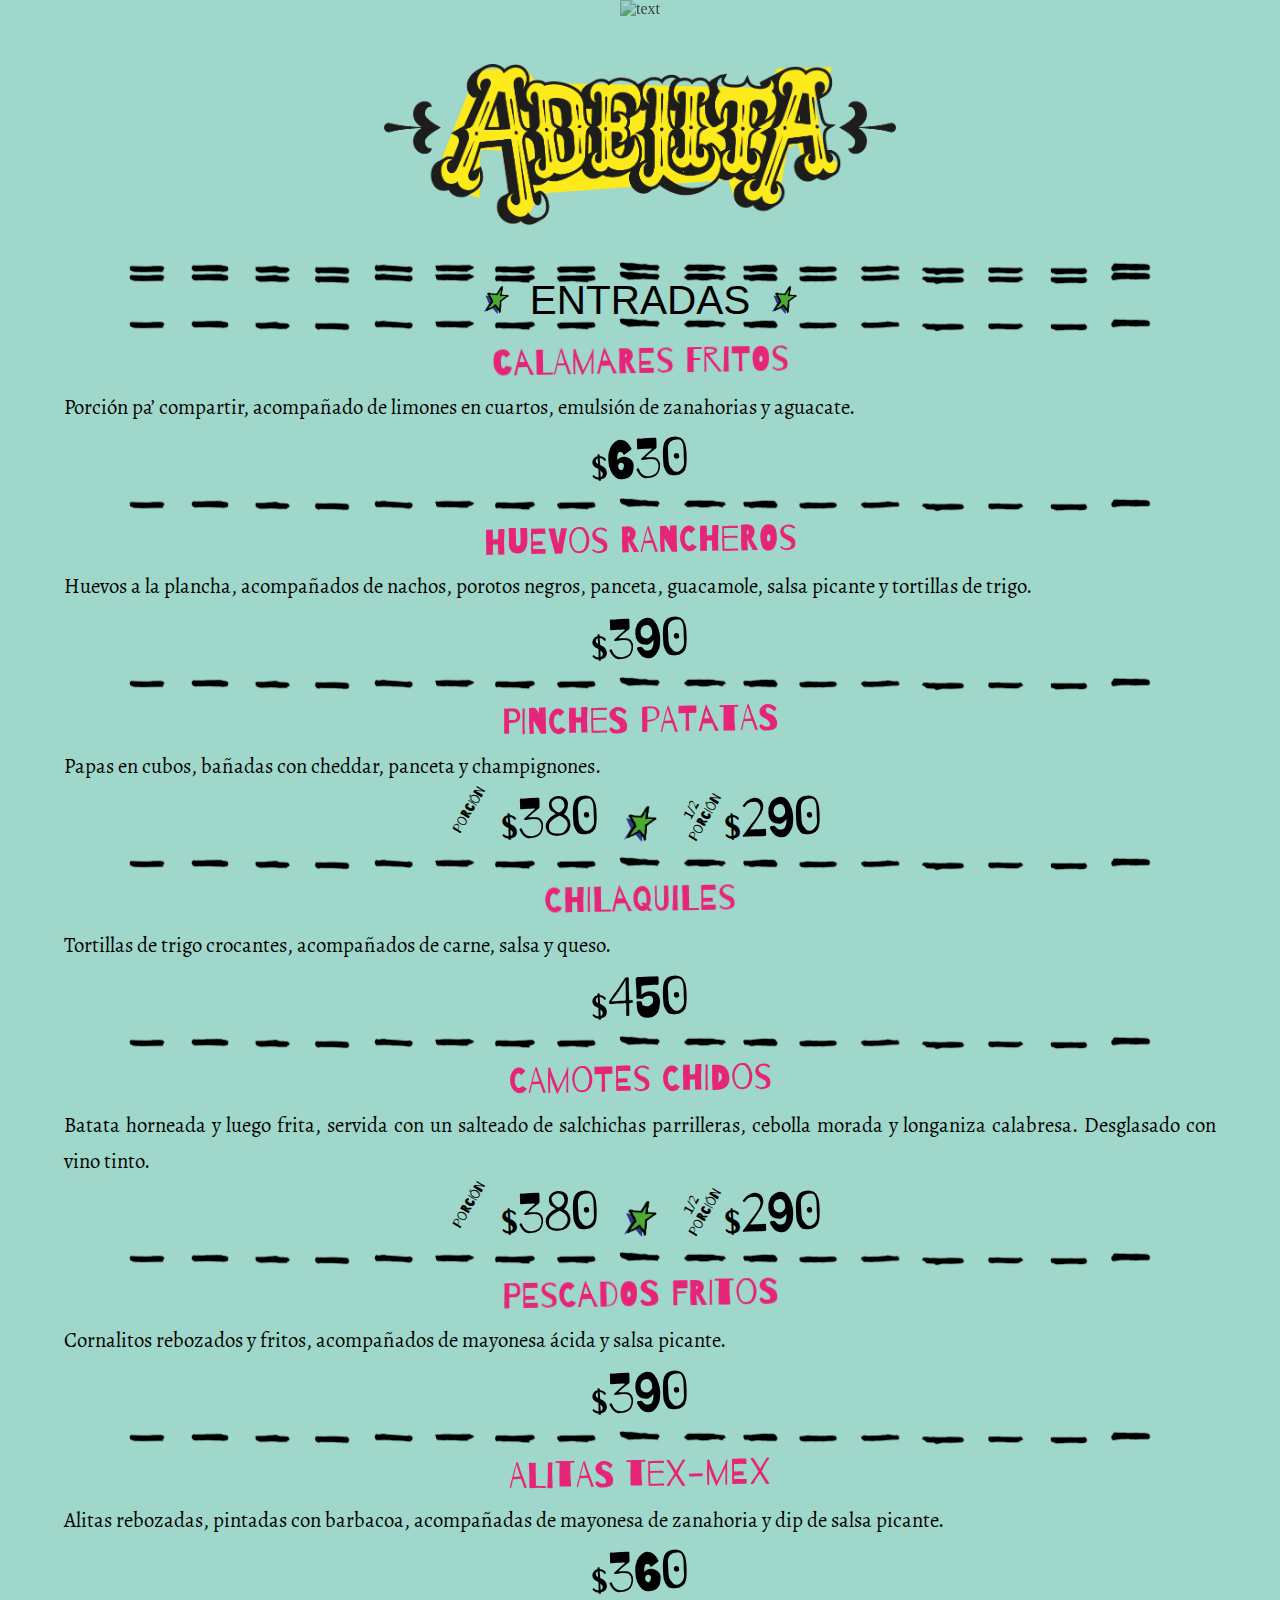
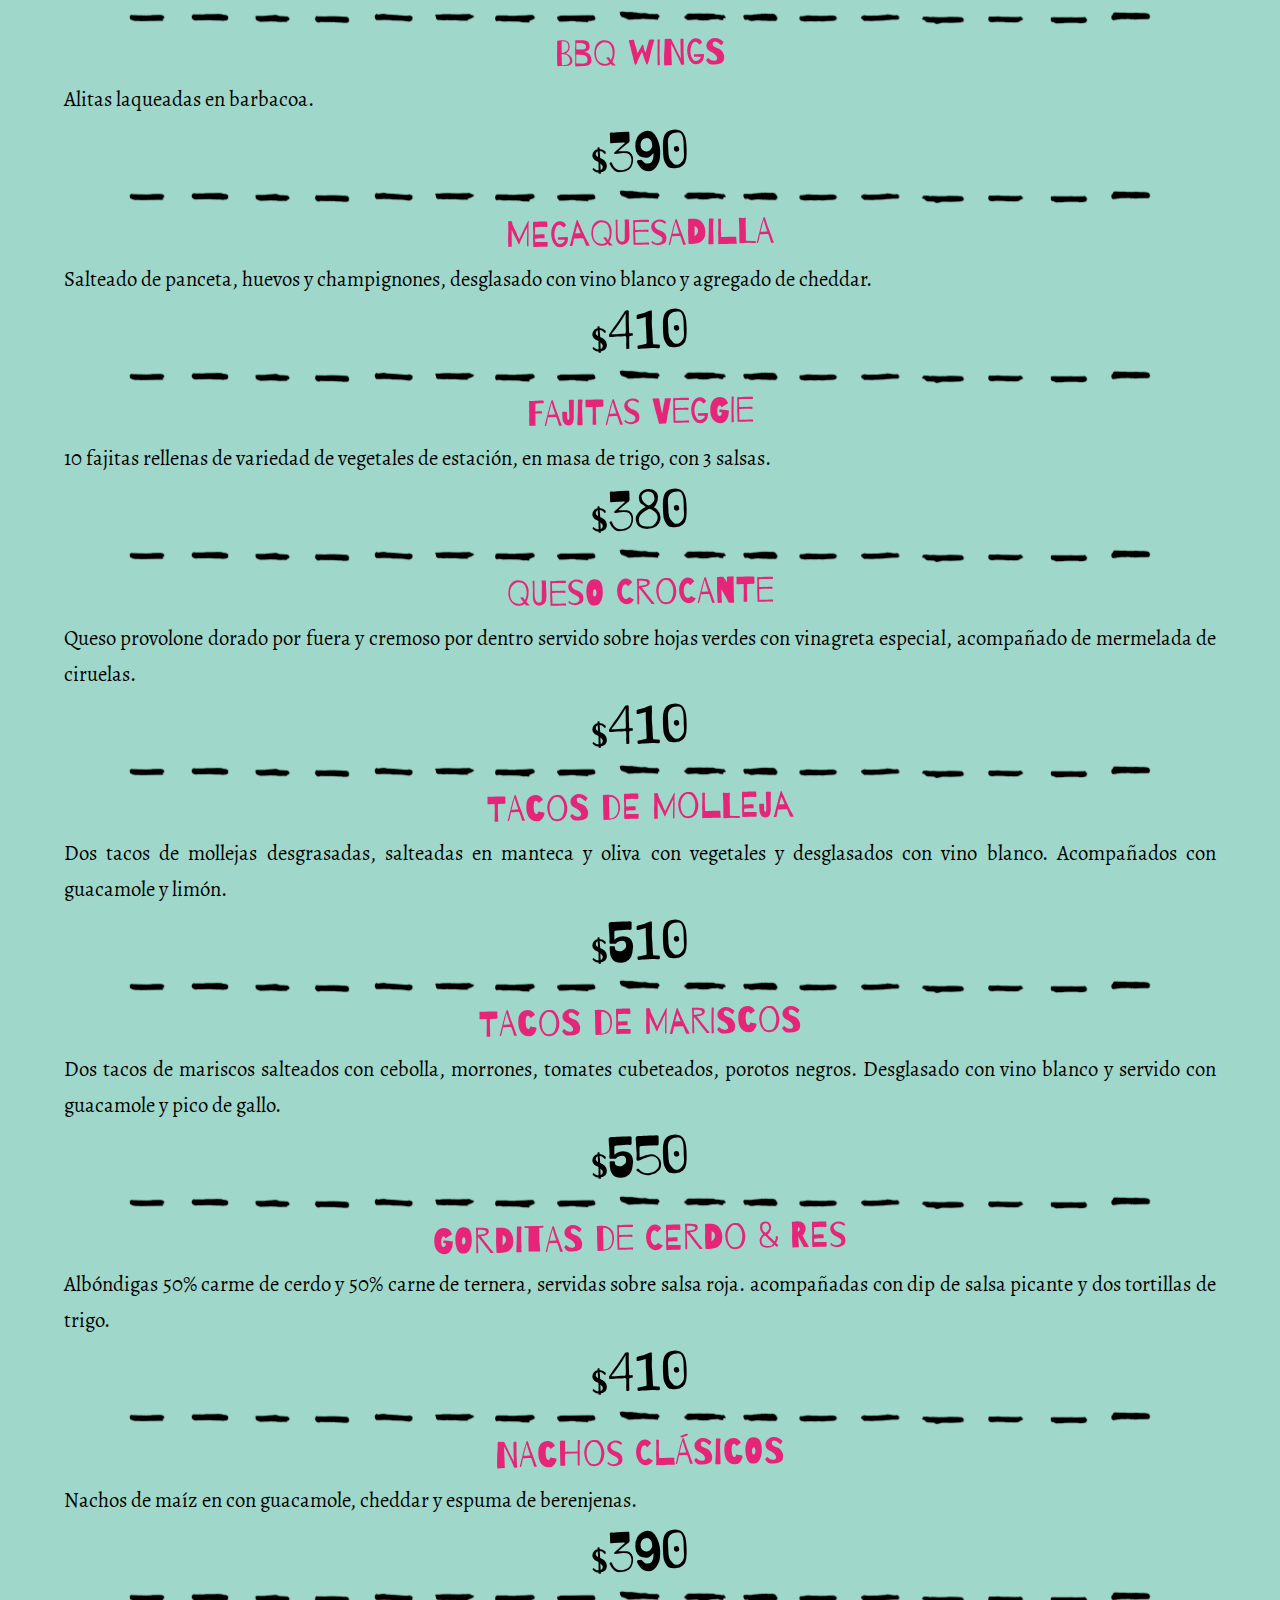
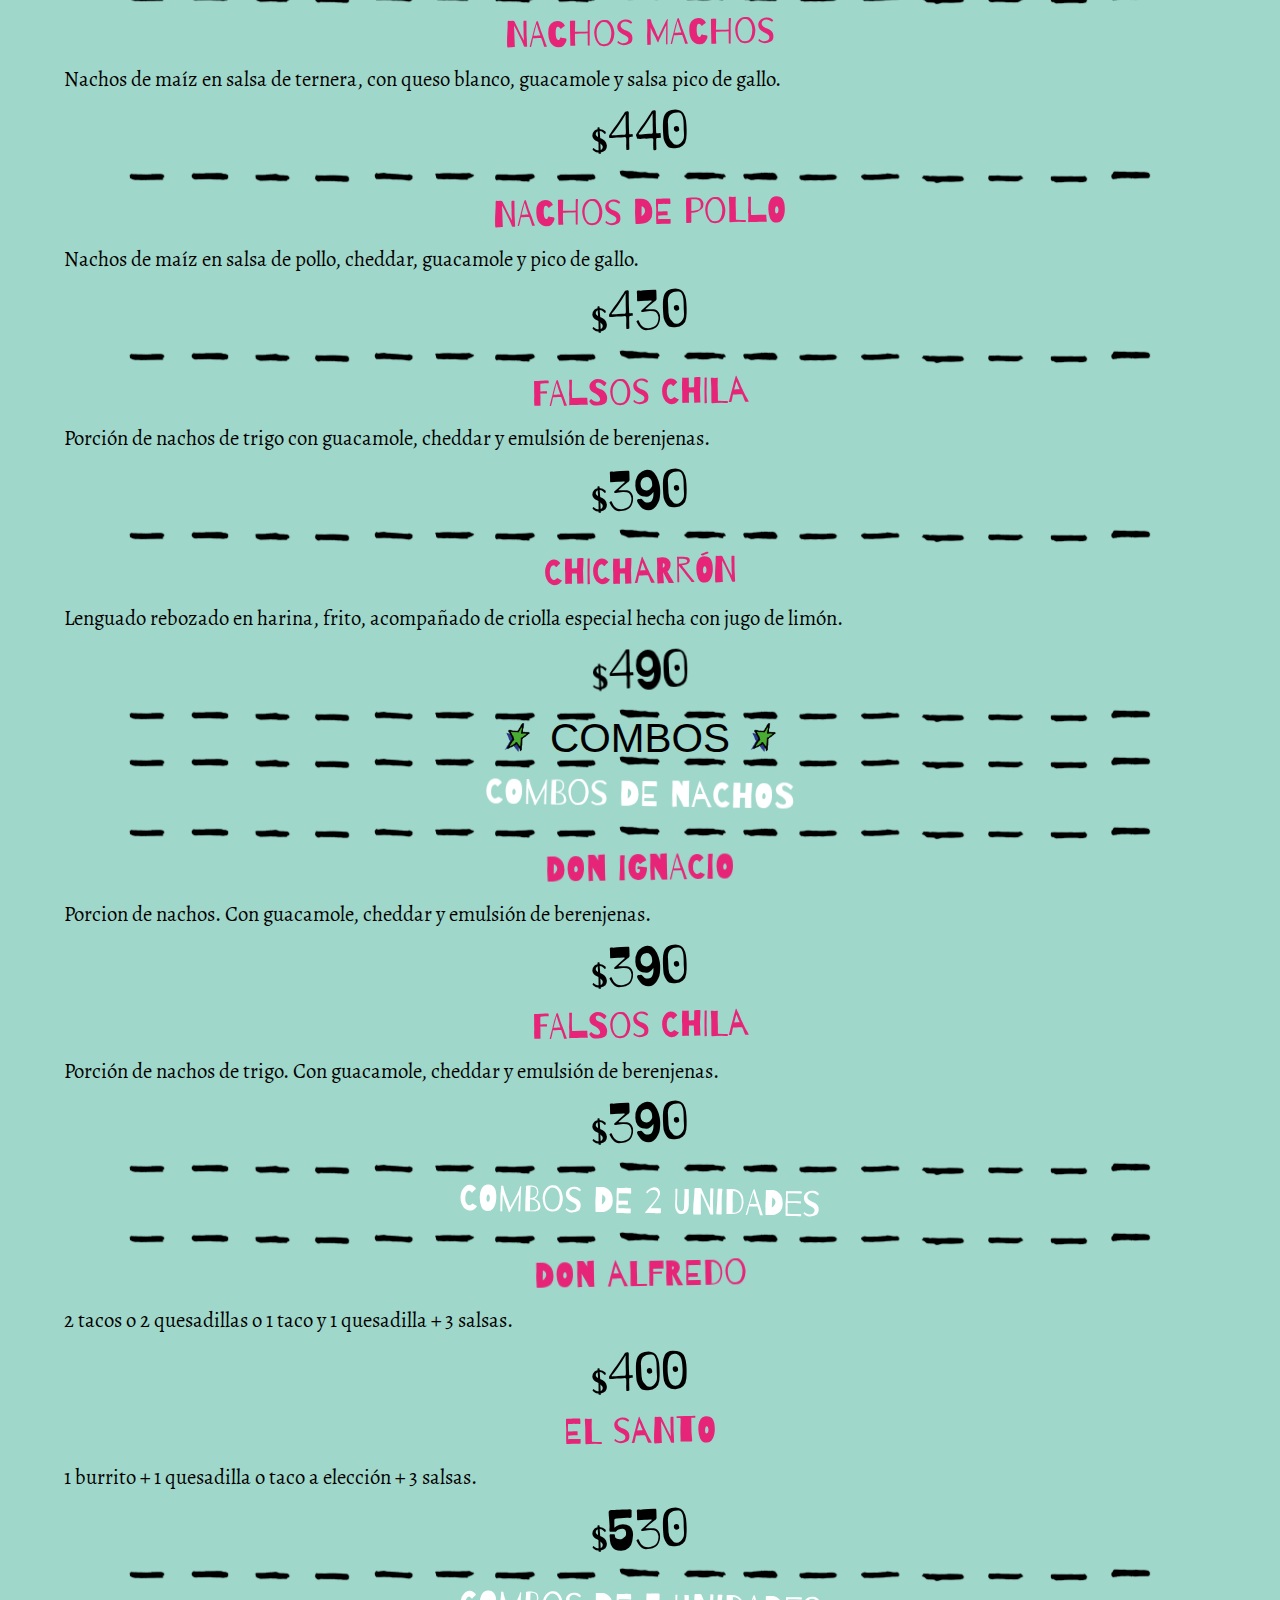
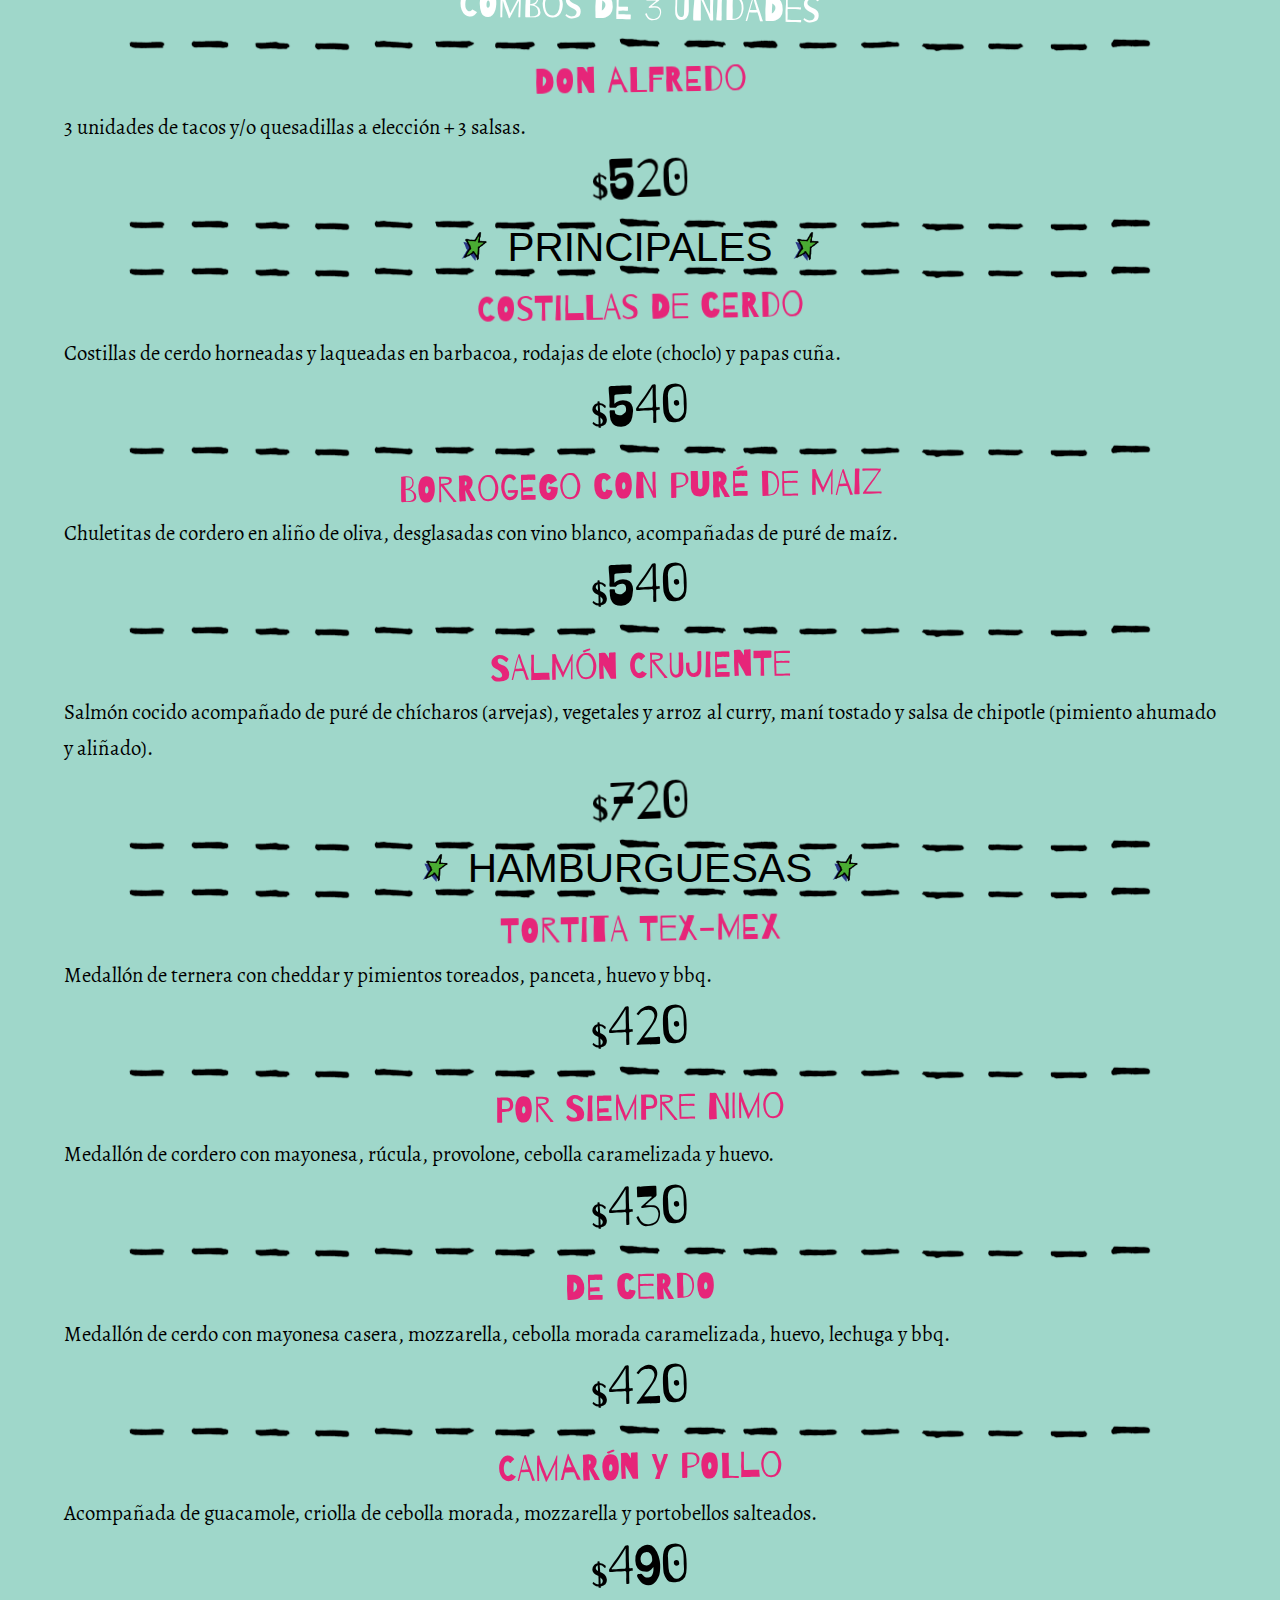
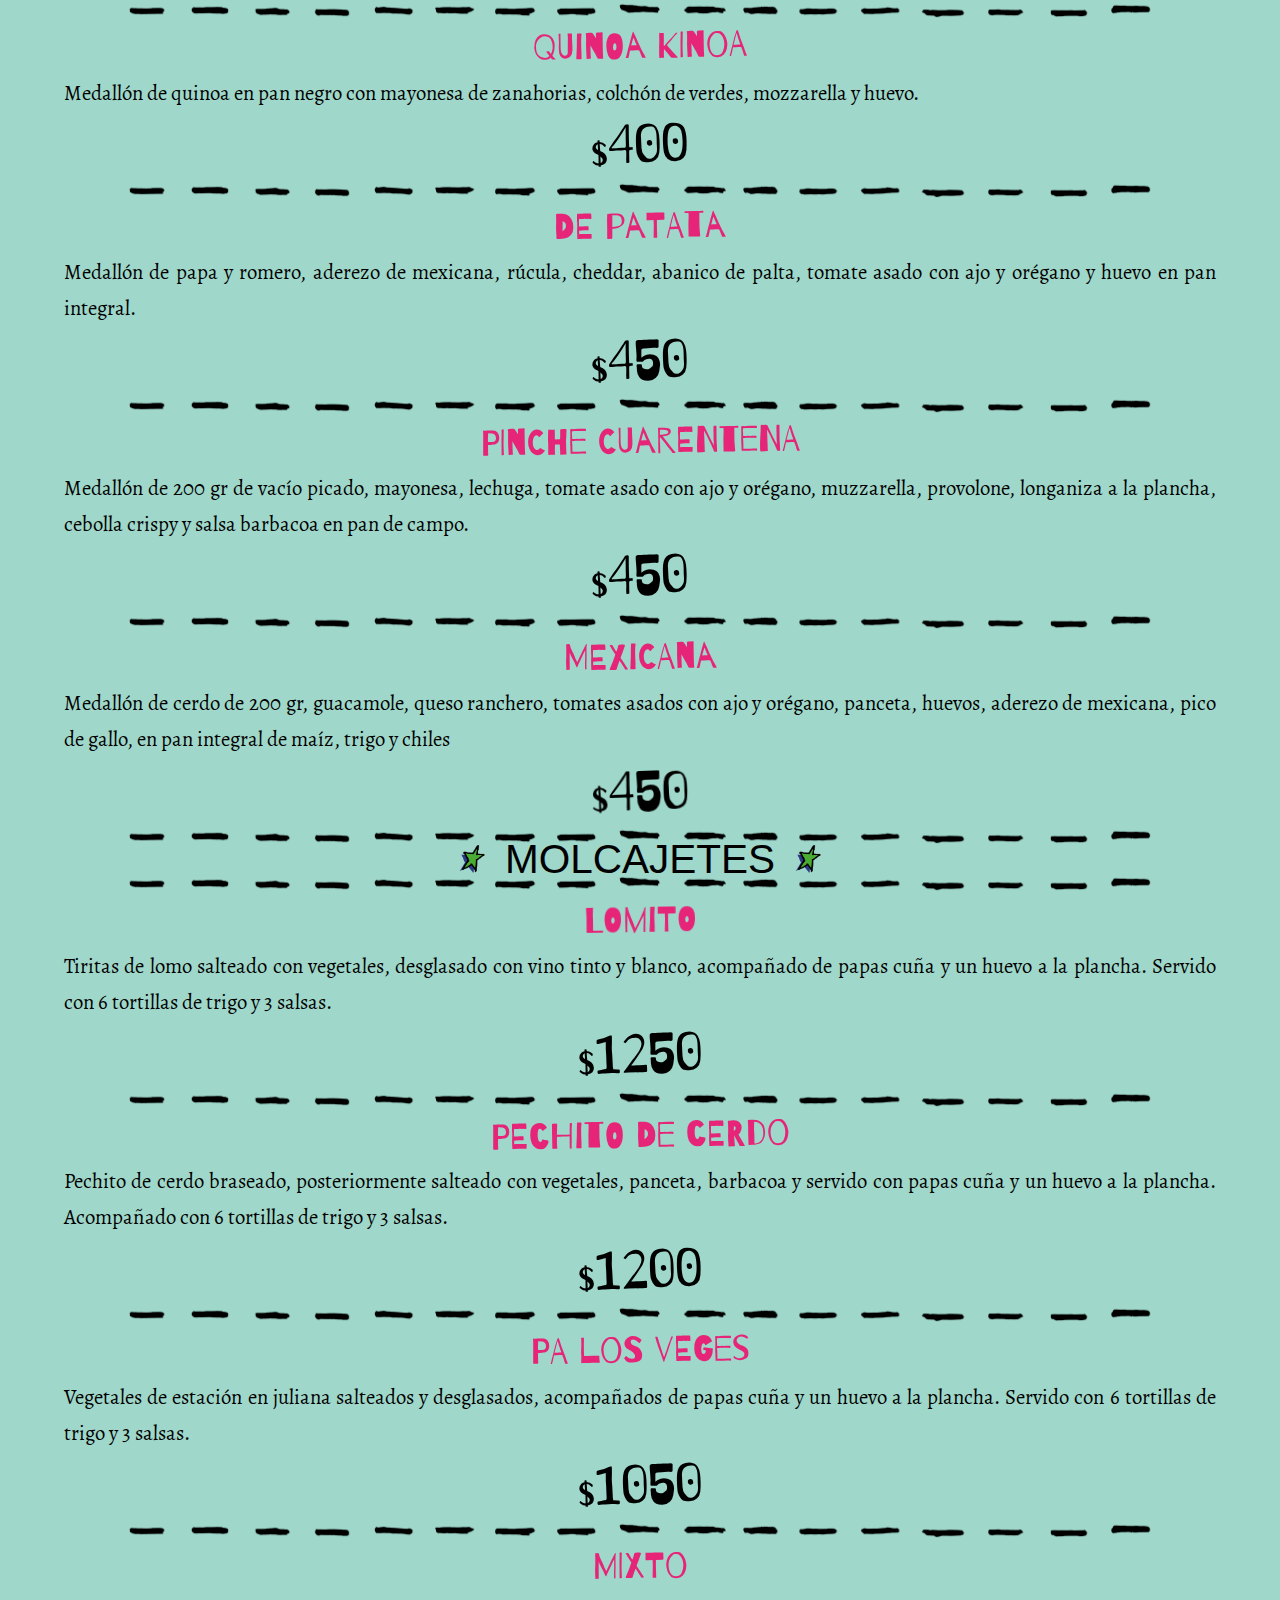
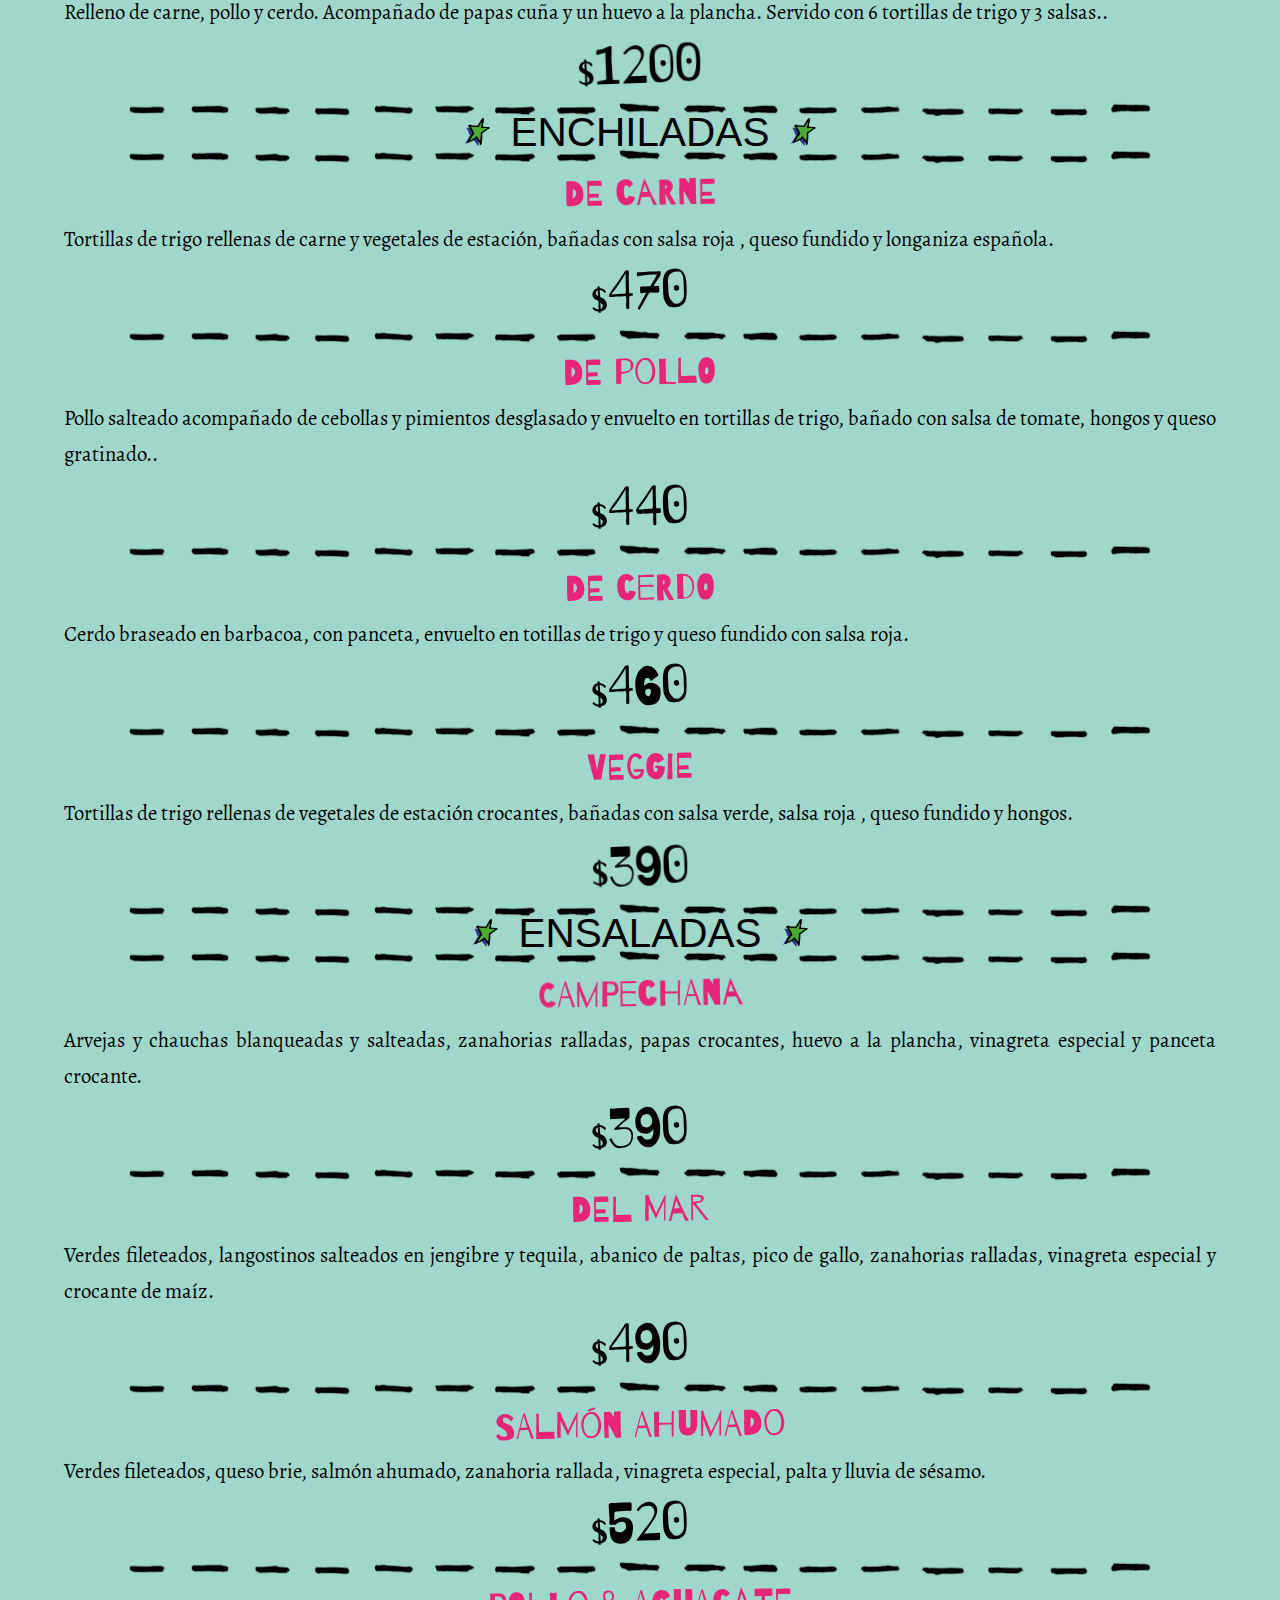
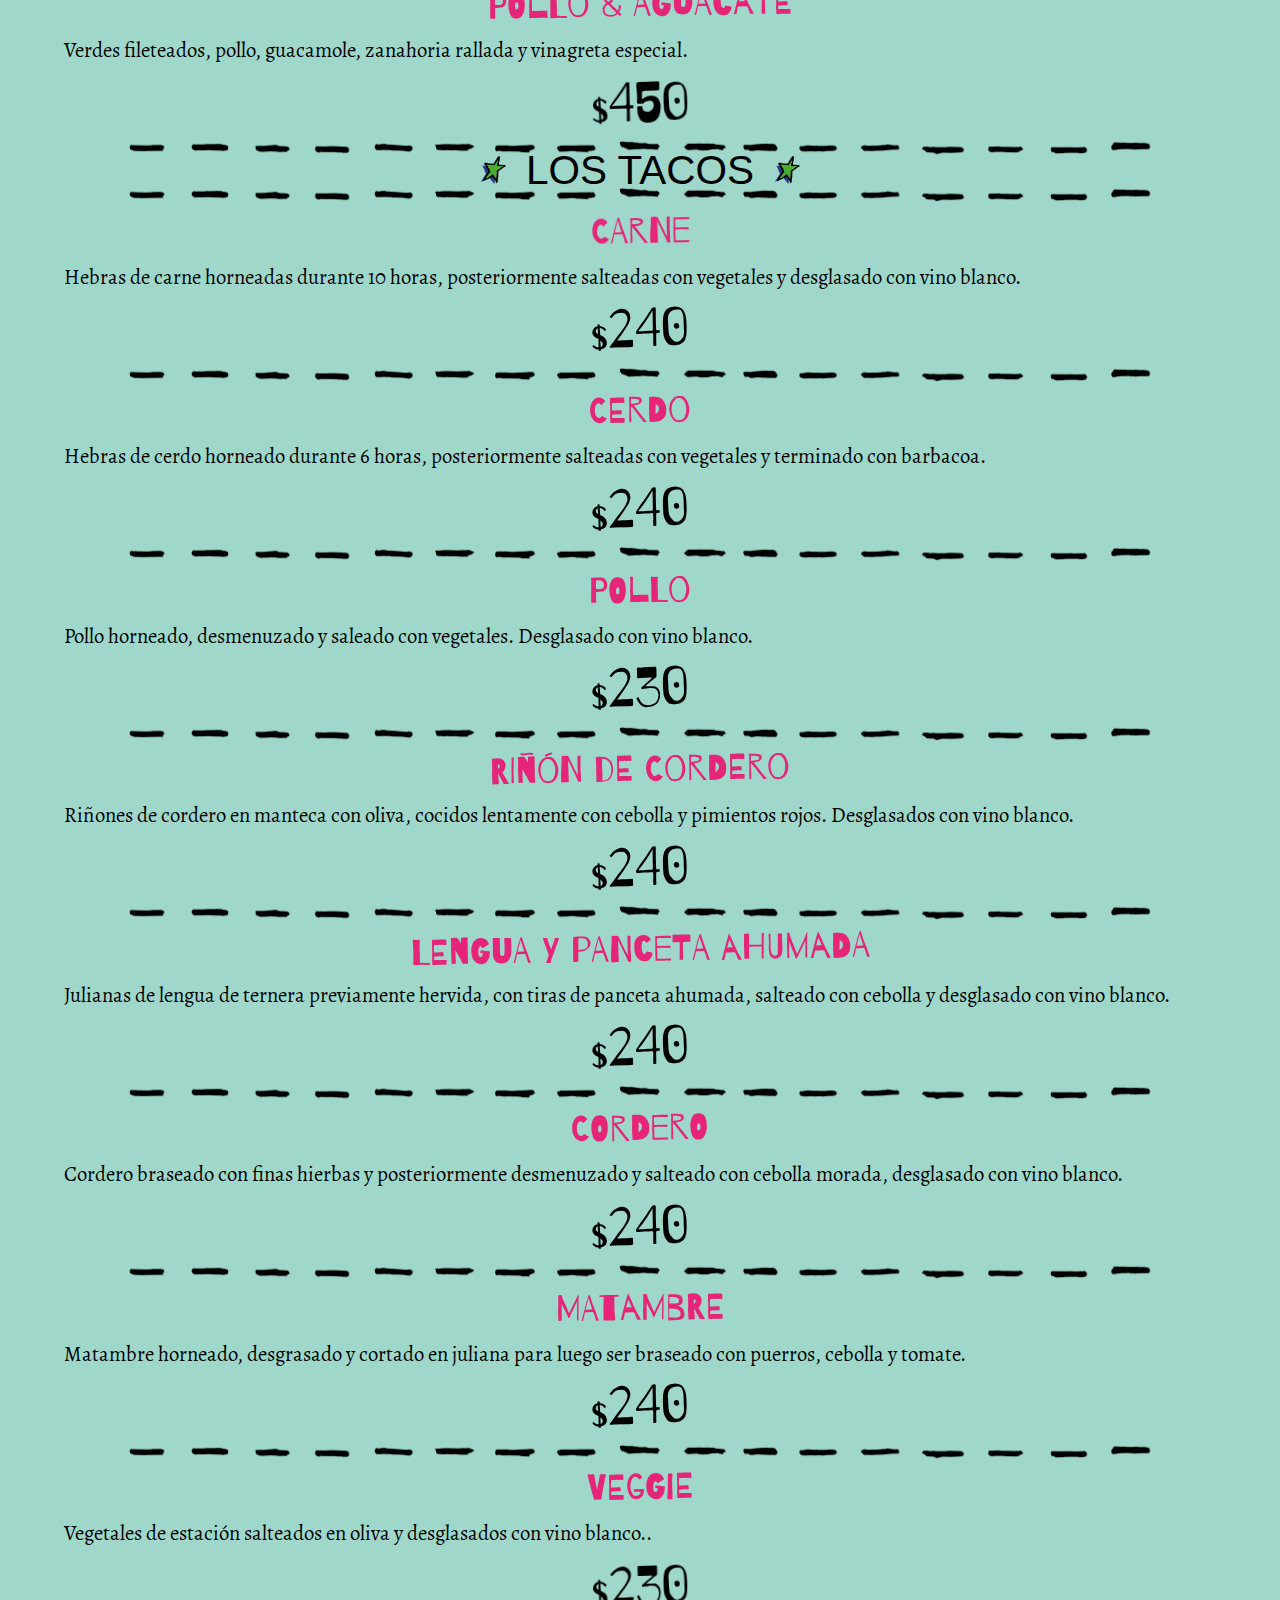
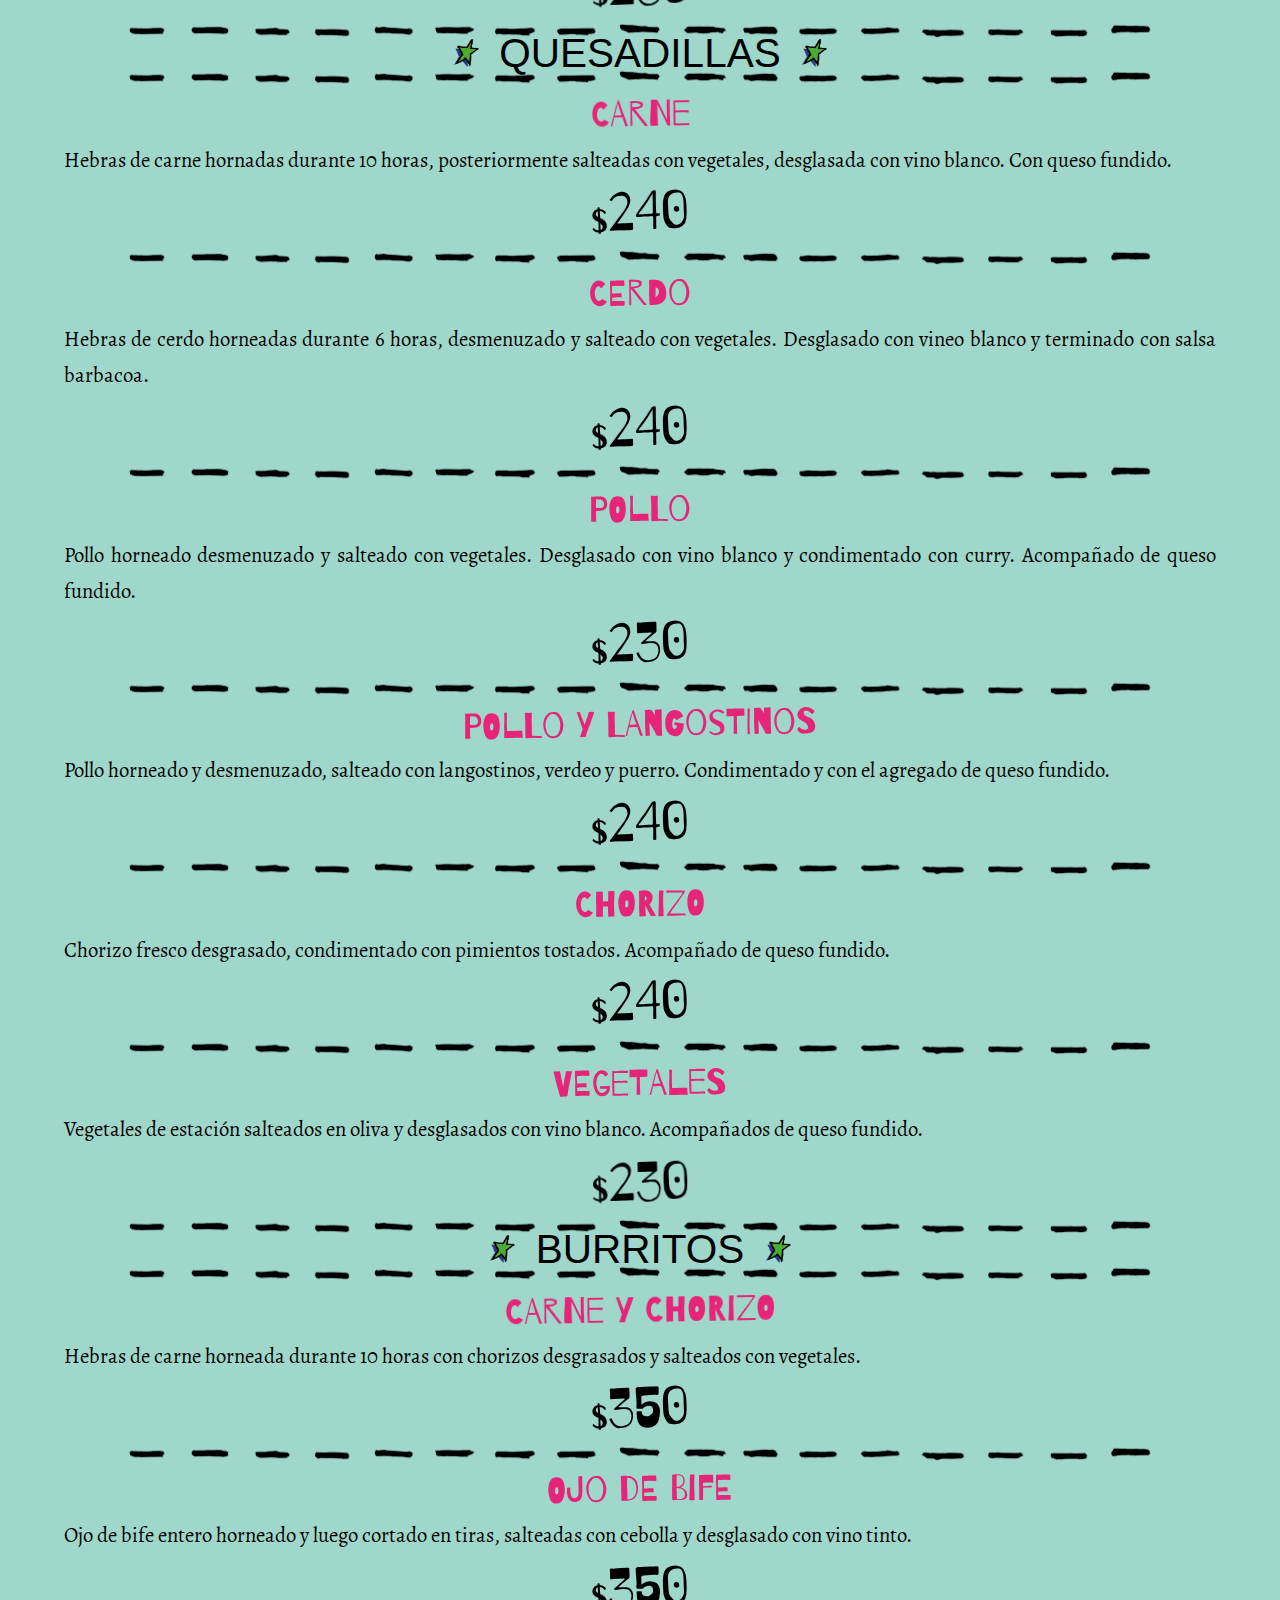
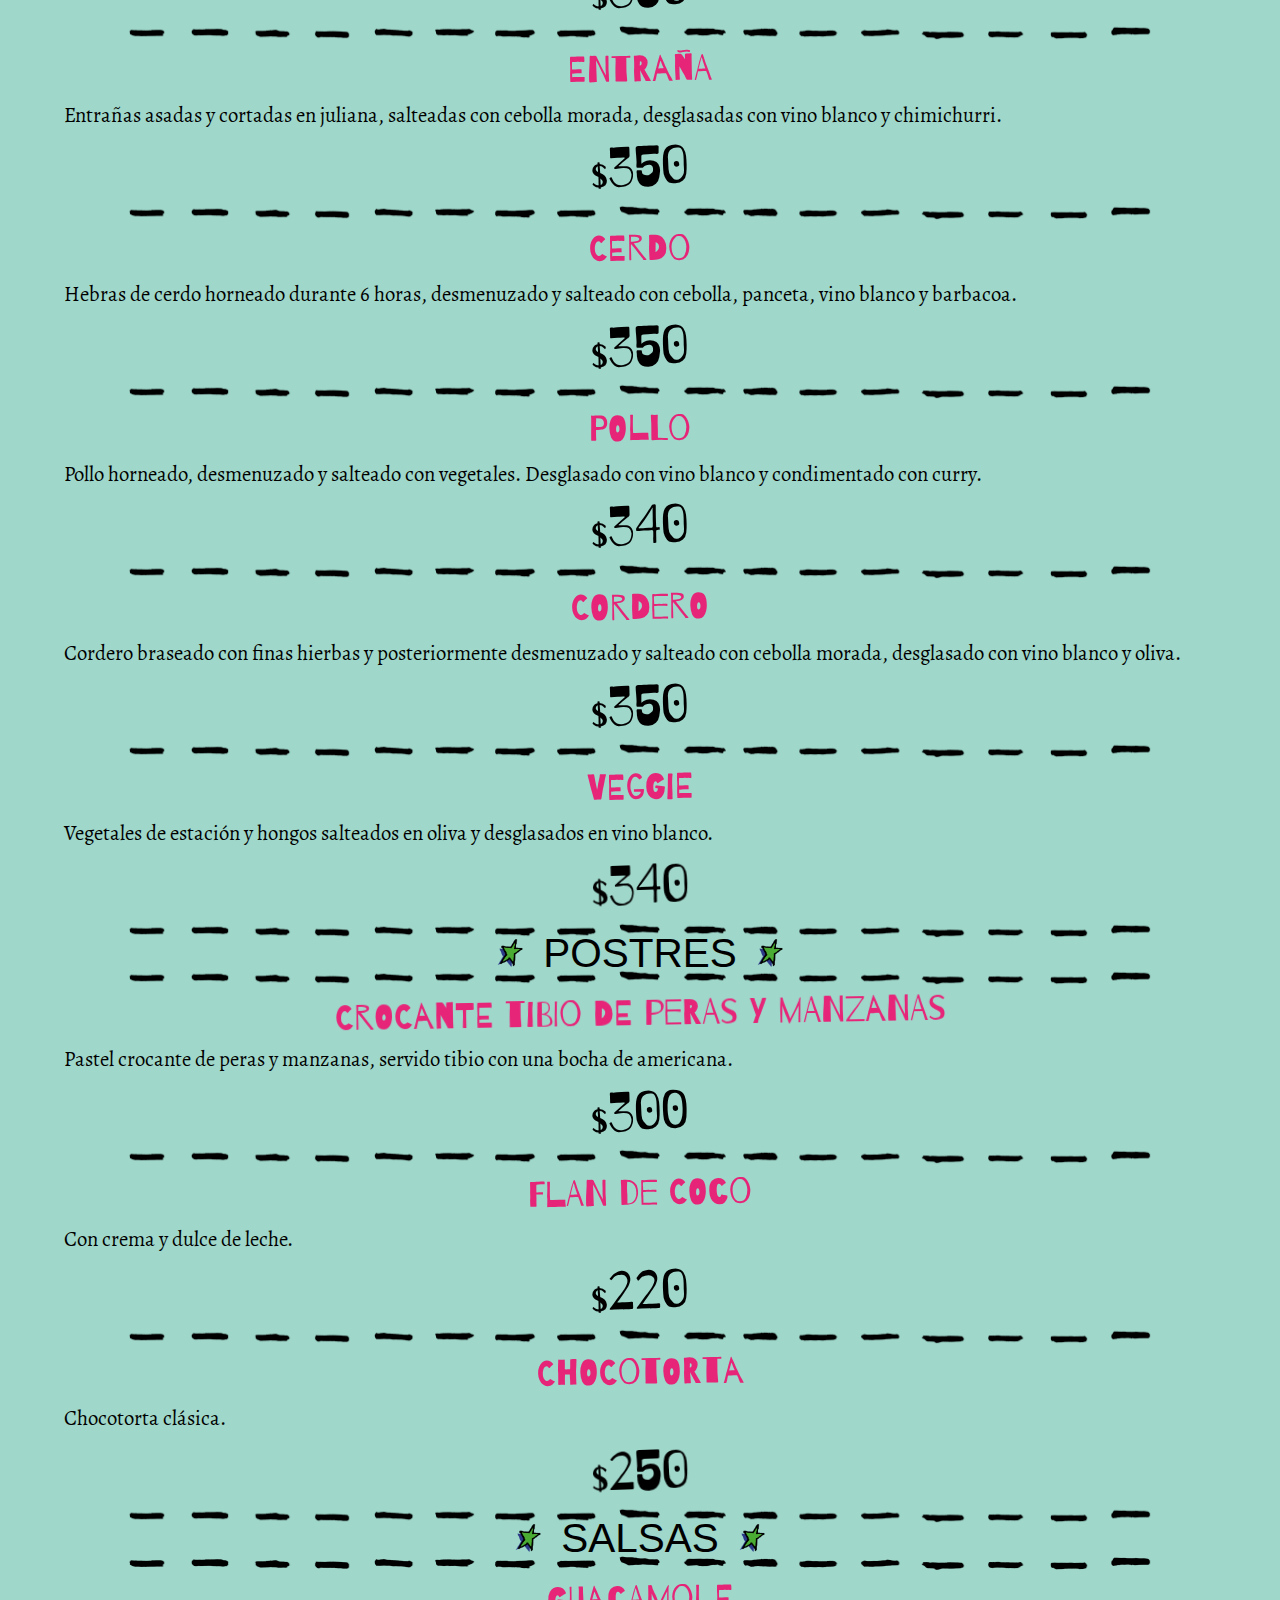
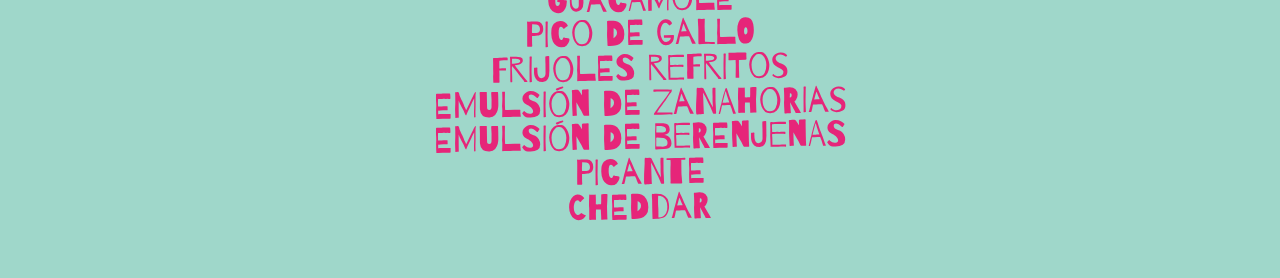
==== commit 2f13e0b3: "removing happy hour" ====
--- a/index.html
+++ b/index.html
@@ -17,9 +17,6 @@
 		<img src="ASSETS/IMAGES/LOGO_ADELITA-01.png" class="logo_adelita" alt="logo">
 		<img src="ASSETS/IMAGES/LINEA-01.png" class="linea" alt="linea">
 	<div class="titulo_menu">
-			<img src="ASSETS/IMAGES/ESTRELLA-01.png" class="estrella" alt="estrella">HAPPY HOUR<img src="ASSETS/IMAGES/ESTRELLA-01.png" class="estrella" alt="estrella">
-			<p class="titulo_comida">19:00 A 21:00 Y 00:00 A 1:00</p>
-			<p class="paragraph">200$ margaritas, mojitos y tragos fuera de carta. <br> 125$ la pinta de cerveza artesanal.</p>
 			</div>
 		<img src="ASSETS/IMAGES/LINEA-01.png" class="linea" alt="linea">
 			
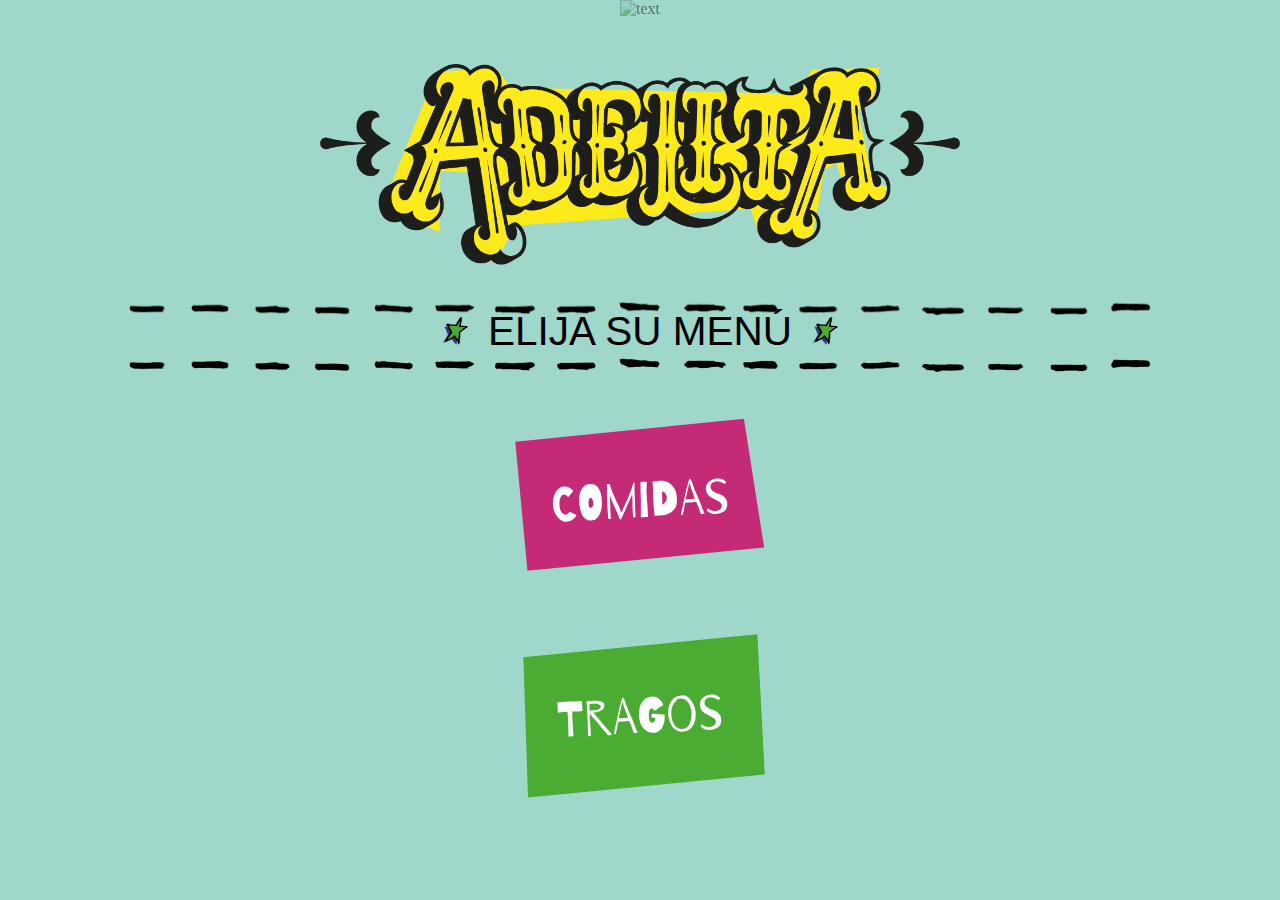
==== commit 0015f94d: "prueba" ====
--- a/index.html
+++ b/index.html
@@ -9,507 +9,33 @@
 
 </head>
 
-<body style="background-color: #9FD7CA">
+<body>
 	<div class="cotenedor_textura">
 	<img src="ASSETS/IMAGES/TEXTURA_PAPEL.png" class="textura" alt="text">
 	</div>
+		
 		<div class="container">
+		<a href="INDEX.html">
 		<img src="ASSETS/IMAGES/LOGO_ADELITA-01.png" class="logo_adelita" alt="logo">
+		</a>
 		<img src="ASSETS/IMAGES/LINEA-01.png" class="linea" alt="linea">
-	<div class="titulo_menu">
-			</div>
-		<img src="ASSETS/IMAGES/LINEA-01.png" class="linea" alt="linea">
+		  <div class="titulo_menu">
+			<img src="ASSETS/IMAGES/ESTRELLA-01.png" class="estrella" alt="estrella">ELIJA SU MENÚ<img src="ASSETS/IMAGES/ESTRELLA-01.png" class="estrella" alt="estrella">
+			<img src="ASSETS/IMAGES/LINEA-01.png" class="linea" alt="linea"></div>
 			
-		  <div class="titulo_menu">
-			<img src="ASSETS/IMAGES/ESTRELLA-01.png" class="estrella" alt="estrella">ENTRADAS<img src="ASSETS/IMAGES/ESTRELLA-01.png" class="estrella" alt="estrella">
-			</div>
-	<div class="elemento_menu">
-	  <img src="ASSETS/IMAGES/LINEA-01.png" class="linea" alt="linea">
-			<p class="titulo_comida">calamares fritos</p>
-			<p class="paragraph"> Porción pa’ compartir, acompañado de limones en cuartos, emulsión de zanahorias y aguacate. </p>
-			<p class="precio">$630</p>
-		<img src="ASSETS/IMAGES/LINEA-01.png" class="linea" alt="linea">
-	  </div>
-	<div class="elemento_menu">
-			<p class="titulo_comida">huevos rancheros</p>
-			<p class="paragraph"> Huevos a la plancha, acompañados de nachos, porotos negros, panceta, guacamole, salsa picante y tortillas de trigo. </p>
-			<p class="precio">$390</p>
-		<img src="ASSETS/IMAGES/LINEA-01.png" class="linea" alt="linea">
-	  </div>
-	<div class="elemento_menu">
-			<p class="titulo_comida">PINCHES PATATAS</p>
-			<p class="paragraph"> Papas en cubos, bañadas con cheddar, panceta y champignones. </p>
-			<div class="precio_doble">
-			<p class="precio_porciones">porción</p><p class="precio">$380</p><img src="ASSETS/IMAGES/ESTRELLA-01.png" class="estrella_precio_doble" alt="estrella"><p class="precio_porciones">1/2<br>porción</p>
-			<p class="precio">$290</p>
-			</div>
-		<img src="ASSETS/IMAGES/LINEA-01.png" class="linea" alt="linea">
-	  </div>
-	<div class="elemento_menu">
-			<p class="titulo_comida">CHILAQUILES</p>
-			<p class="paragraph"> Tortillas de trigo crocantes, acompañados de carne, salsa y queso. </p>
-			<p class="precio">$450</p>
-		<img src="ASSETS/IMAGES/LINEA-01.png" class="linea" alt="linea">
-	  </div>
-	<div class="elemento_menu">
-			<p class="titulo_comida">CAMOTES CHIDOS</p>
-			<p class="paragraph"> Batata horneada y luego frita, servida con un salteado de salchichas parrilleras, cebolla morada y longaniza calabresa. Desglasado con vino tinto. </p>
-			<div class="precio_doble">
-			<p class="precio_porciones">porción</p><p class="precio">$380</p><img src="ASSETS/IMAGES/ESTRELLA-01.png" class="estrella_precio_doble" alt="estrella"><p class="precio_porciones">1/2<br>porción</p><p class="precio">$290</p>
-			</div>
-		<img src="ASSETS/IMAGES/LINEA-01.png" class="linea" alt="linea">
-	  </div>
-	<div class="elemento_menu">
-			<p class="titulo_comida">PESCADOS FRITOS</p>
-			<p class="paragraph"> Cornalitos rebozados y fritos, acompañados de mayonesa ácida y salsa picante. </p>
-			<p class="precio">$390</p>
-		<img src="ASSETS/IMAGES/LINEA-01.png" class="linea" alt="linea">
-	  </div>
-	<div class="elemento_menu">
-			<p class="titulo_comida">ALITAS TEX-MEX</p>
-			<p class="paragraph"> Alitas rebozadas, pintadas con barbacoa, acompañadas de mayonesa de zanahoria y dip de salsa picante. </p>
-			<p class="precio">$360</p>
-		<img src="ASSETS/IMAGES/LINEA-01.png" class="linea" alt="linea">
-	  </div>
-	<div class="elemento_menu">
-			<p class="titulo_comida">BBQ WINGS</p>
-			<p class="paragraph">Alitas laqueadas en barbacoa. </p>
-			<p class="precio">$390</p>
-		<img src="ASSETS/IMAGES/LINEA-01.png" class="linea" alt="linea">
-	  </div>		
-	<div class="elemento_menu">
-			<p class="titulo_comida">MEGAQUESADILLA</p>
-			<p class="paragraph"> Salteado de panceta, huevos y champignones, desglasado con vino blanco y agregado de cheddar. </p>
-			<p class="precio">$410</p>
-		<img src="ASSETS/IMAGES/LINEA-01.png" class="linea" alt="linea">
-	  </div>
-	<div class="elemento_menu">
-			<p class="titulo_comida">FAJITAS VEGGIE</p>
-			<p class="paragraph"> 10 fajitas rellenas de variedad de vegetales de estación, en masa de trigo, con 3 salsas.</p>
-			<p class="precio">$380</p>
-		<img src="ASSETS/IMAGES/LINEA-01.png" class="linea" alt="linea">
-	  </div>
-	<div class="elemento_menu">
-			<p class="titulo_comida">QUESO CROCANTE</p>
-			<p class="paragraph"> Queso provolone dorado por fuera y cremoso por dentro servido sobre hojas verdes con vinagreta especial, acompañado de mermelada de ciruelas.</p>
-			<p class="precio">$410</p>
-		<img src="ASSETS/IMAGES/LINEA-01.png" class="linea" alt="linea">
-	  </div>
-	<div class="elemento_menu">
-			<p class="titulo_comida">TACOS DE MOLLEJA</p>
-			<p class="paragraph"> Dos tacos de mollejas desgrasadas, salteadas en manteca y oliva con vegetales y desglasados con vino blanco. Acompañados con guacamole y limón.</p>
-			<p class="precio">$510</p>
-		<img src="ASSETS/IMAGES/LINEA-01.png" class="linea" alt="linea">
-	  </div>
-	<div class="elemento_menu">
-			<p class="titulo_comida">TACOS DE MARISCOS</p>
-			<p class="paragraph"> Dos tacos de mariscos salteados con cebolla, morrones, tomates cubeteados, porotos negros. Desglasado con vino blanco y servido con guacamole y pico de gallo.</p>
-			<p class="precio">$550</p>
-		<img src="ASSETS/IMAGES/LINEA-01.png" class="linea" alt="linea">
-	  </div>
-	<div class="elemento_menu">
-			<p class="titulo_comida">GORDITAS DE CERDO & RES</p>
-			<p class="paragraph"> Albóndigas 50% carme de cerdo y 50% carne de ternera, servidas sobre salsa roja. acompañadas con dip de salsa picante y dos tortillas de trigo.</p>
-			<p class="precio">$410</p>
-		<img src="ASSETS/IMAGES/LINEA-01.png" class="linea" alt="linea">
-	  </div>
-	<div class="elemento_menu">
-			<p class="titulo_comida">NACHOS CLÁSICOS</p>
-			<p class="paragraph"> Nachos de maíz en con guacamole, cheddar y espuma de berenjenas.</p>
-			<p class="precio">$390</p>
-		<img src="ASSETS/IMAGES/LINEA-01.png" class="linea" alt="linea">
-	  </div>
-	<div class="elemento_menu">
-			<p class="titulo_comida">NACHOS MACHOS</p>
-			<p class="paragraph"> Nachos de maíz en salsa de ternera, con queso blanco, guacamole y salsa pico de gallo.</p>
-			<p class="precio">$440</p>
-		<img src="ASSETS/IMAGES/LINEA-01.png" class="linea" alt="linea">
-	  </div>
-	<div class="elemento_menu">
-			<p class="titulo_comida">NACHOS DE POLLO</p>
-			<p class="paragraph"> Nachos de maíz en salsa de pollo, cheddar, guacamole y pico de gallo.</p>
-			<p class="precio">$430</p>
-		<img src="ASSETS/IMAGES/LINEA-01.png" class="linea" alt="linea">
-	  </div>
-	<div class="elemento_menu">
-			<p class="titulo_comida">FALSOS CHILA</p>
-			<p class="paragraph"> Porción de nachos de trigo con guacamole, cheddar y emulsión de berenjenas.</p>
-			<p class="precio">$390</p>
-		<img src="ASSETS/IMAGES/LINEA-01.png" class="linea" alt="linea">
-	  </div>
-	<div class="elemento_menu">
-			<p class="titulo_comida">CHICHARRÓN</p>
-			<p class="paragraph">Lenguado rebozado en harina, frito, acompañado de criolla especial hecha con jugo de limón.</p>
-			<p class="precio">$490</p>
-		<img src="ASSETS/IMAGES/LINEA-01.png" class="linea" alt="linea">
-	  </div>
-			<div class="titulo_menu">
-			<img src="ASSETS/IMAGES/ESTRELLA-01.png" class="estrella" alt="estrella">COMBOS<img src="ASSETS/IMAGES/ESTRELLA-01.png" class="estrella" alt="estrella">
-			</div>
-	<div class="elemento_menu">
-			<img src="ASSETS/IMAGES/LINEA-01.png" class="linea" alt="linea">
-			<p class="titulo_comida_combos">COMBOS DE NACHOS</p>
-			<img src="ASSETS/IMAGES/LINEA-01.png" class="linea" alt="linea">
-			<p class="titulo_comida">DON IGNACIO</p>
-			<p class="paragraph">Porcion de nachos. Con guacamole, cheddar y emulsión de berenjenas.</p>
-			<p class="precio">$390</p>
-			<p class="titulo_comida">FALSOS CHILA</p>
-			<p class="paragraph">Porción de nachos de trigo. Con guacamole, cheddar y emulsión
-de berenjenas.</p>
-			<p class="precio">$390</p>
-		<img src="ASSETS/IMAGES/LINEA-01.png" class="linea" alt="linea">
-	  </div>
-	<div class="elemento_menu">
-			<p class="titulo_comida_combos">COMBOS DE 2 UNIDADES</p>
-			<img src="ASSETS/IMAGES/LINEA-01.png" class="linea" alt="linea">
-			<p class="titulo_comida">DON ALFREDO</p>
-			<p class="paragraph">2 tacos o 2 quesadillas o 1 taco y 1 quesadilla + 3 salsas.</p>
-			<p class="precio">$400</p>
-			<p class="titulo_comida">EL SANTO</p>
-			<p class="paragraph">1 burrito + 1 quesadilla o taco a elección + 3 salsas.</p>
-			<p class="precio">$530</p>
-		<img src="ASSETS/IMAGES/LINEA-01.png" class="linea" alt="linea">
-	  </div>
-	<div class="elemento_menu">
-			<p class="titulo_comida_combos">COMBOS DE 3 UNIDADES</p>
-			<img src="ASSETS/IMAGES/LINEA-01.png" class="linea" alt="linea">
-			<p class="titulo_comida">DON ALFREDO</p>
-			<p class="paragraph">3 unidades de tacos y/o quesadillas a elección + 3 salsas.</p>
-			<p class="precio">$520</p>
-		<img src="ASSETS/IMAGES/LINEA-01.png" class="linea" alt="linea">
-	  </div>		
-			<div class="titulo_menu">
-			<img src="ASSETS/IMAGES/ESTRELLA-01.png" class="estrella" alt="estrella">PRINCIPALES<img src="ASSETS/IMAGES/ESTRELLA-01.png" class="estrella" alt="estrella">
-			</div>
-	<div class="elemento_menu">
-			<img src="ASSETS/IMAGES/LINEA-01.png" class="linea" alt="linea">		
-			<p class="titulo_comida">COSTILLAS DE CERDO</p>
-			<p class="paragraph">Costillas de cerdo horneadas y laqueadas en barbacoa, rodajas de elote (choclo) y papas cuña.</p>
-			<p class="precio">$540</p>
-		<img src="ASSETS/IMAGES/LINEA-01.png" class="linea" alt="linea">
-	  </div>
-	<div class="elemento_menu">
-			<p class="titulo_comida">BORROGEGO CON PURÉ DE MAIZ</p>
-			<p class="paragraph">Chuletitas de cordero en aliño de oliva, desglasadas con vino blanco, acompañadas de puré de maíz.</p>
-			<p class="precio">$540</p>
-		<img src="ASSETS/IMAGES/LINEA-01.png" class="linea" alt="linea">
-	  </div>
-	<div class="elemento_menu">
-			<p class="titulo_comida">SALMÓN CRUJIENTE</p>
-			<p class="paragraph">Salmón cocido acompañado de puré de chícharos (arvejas), vegetales y arroz al curry, maní tostado y salsa de chipotle (pimiento ahumado y aliñado).</p>
-			<p class="precio">$720</p>
-		<img src="ASSETS/IMAGES/LINEA-01.png" class="linea" alt="linea">
-	  </div>
-		  <div class="titulo_menu">
-			<img src="ASSETS/IMAGES/ESTRELLA-01.png" class="estrella" alt="estrella">HAMBURGUESAS<img src="ASSETS/IMAGES/ESTRELLA-01.png" class="estrella" alt="estrella">
-			</div>
-	<div class="elemento_menu">
-	  <img src="ASSETS/IMAGES/LINEA-01.png" class="linea" alt="linea">
-			<p class="titulo_comida">TORTITA TEX-MEX</p>
-			<p class="paragraph">Medallón de ternera con cheddar y pimientos toreados, panceta, huevo y bbq.</p>
-			<p class="precio">$420</p>
-		<img src="ASSETS/IMAGES/LINEA-01.png" class="linea" alt="linea">
-	  </div>
-	<div class="elemento_menu">
-			<p class="titulo_comida">POR SIEMPRE NIMO</p>
-			<p class="paragraph">Medallón de cordero con mayonesa, rúcula, provolone, cebolla caramelizada y huevo.</p>
-			<p class="precio">$430</p>
-		<img src="ASSETS/IMAGES/LINEA-01.png" class="linea" alt="linea">
-	  </div>
-	<div class="elemento_menu">
-			<p class="titulo_comida">DE CERDO</p>
-			<p class="paragraph">Medallón de cerdo con mayonesa casera, mozzarella, cebolla morada caramelizada, huevo, lechuga y bbq.</p>
-			<p class="precio">$420</p>
-		<img src="ASSETS/IMAGES/LINEA-01.png" class="linea" alt="linea">
-	  </div>
-	<div class="elemento_menu">
-			<p class="titulo_comida">CAMARÓN Y POLLO</p>
-			<p class="paragraph">Acompañada de guacamole, criolla de cebolla morada, mozzarella y portobellos salteados. </p>
-			<p class="precio">$490</p>
-		<img src="ASSETS/IMAGES/LINEA-01.png" class="linea" alt="linea">
-	  </div>
-	<div class="elemento_menu">
-			<p class="titulo_comida">QUINOA KINOA</p>
-			<p class="paragraph">Medallón de quinoa en pan negro con mayonesa de zanahorias, colchón de verdes, mozzarella y huevo.</p>
-			<p class="precio">$400</p>
-		<img src="ASSETS/IMAGES/LINEA-01.png" class="linea" alt="linea">
-	  </div>
-	<div class="elemento_menu">
-			<p class="titulo_comida">DE PATATA</p>
-			<p class="paragraph">Medallón de papa y romero, aderezo de mexicana, rúcula, cheddar, abanico de palta, tomate asado con ajo y orégano y huevo en pan integral.</p>
-			<p class="precio">$450</p>
-		<img src="ASSETS/IMAGES/LINEA-01.png" class="linea" alt="linea">
-	  </div>		
-	<div class="elemento_menu">
-			<p class="titulo_comida">PINCHE CUARENTENA</p>
-			<p class="paragraph">Medallón de 200 gr de vacío picado, mayonesa, lechuga, tomate asado con ajo y orégano, muzzarella, provolone, longaniza a la plancha, cebolla crispy y salsa barbacoa en pan de campo.</p>
-			<p class="precio">$450</p>
-		<img src="ASSETS/IMAGES/LINEA-01.png" class="linea" alt="linea">
-	  </div>
-	<div class="elemento_menu">
-			<p class="titulo_comida">MEXICANA</p>
-			<p class="paragraph">Medallón de cerdo de 200 gr, guacamole, queso ranchero, tomates asados con ajo y orégano, panceta, huevos, aderezo de mexicana, pico de gallo, en pan integral de maíz, trigo y chiles</p>
-			<p class="precio">$450</p>
-		<img src="ASSETS/IMAGES/LINEA-01.png" class="linea" alt="linea">
-	  </div>
-		  <div class="titulo_menu">
-			<img src="ASSETS/IMAGES/ESTRELLA-01.png" class="estrella" alt="estrella">MOLCAJETES<img src="ASSETS/IMAGES/ESTRELLA-01.png" class="estrella" alt="estrella">
-			</div>
-	<div class="elemento_menu">
-	  <img src="ASSETS/IMAGES/LINEA-01.png" class="linea" alt="linea">
-			<p class="titulo_comida">LOMITO</p>
-			<p class="paragraph">Tiritas de lomo salteado con vegetales, desglasado con vino tinto y blanco, acompañado de papas cuña y un huevo a la plancha. Servido con 6 tortillas de trigo y 3 salsas.</p>
-			<p class="precio">$1250</p>
-		<img src="ASSETS/IMAGES/LINEA-01.png" class="linea" alt="linea">
-	  </div>
-	<div class="elemento_menu">
-			<p class="titulo_comida">PECHITO DE CERDO</p>
-			<p class="paragraph">Pechito de cerdo braseado, posteriormente salteado con vegetales, panceta, barbacoa y servido con papas cuña y un huevo a la plancha. Acompañado con 6 tortillas de trigo y 3 salsas.</p>
-			<p class="precio">$1200</p>
-		<img src="ASSETS/IMAGES/LINEA-01.png" class="linea" alt="linea">
-	  </div>
-	<div class="elemento_menu">
-			<p class="titulo_comida">PA LOS VEGES</p>
-			<p class="paragraph">Vegetales de estación en juliana salteados y desglasados, acompañados de papas cuña y un huevo a la plancha. Servido con 6 tortillas de trigo y 3 salsas.</p>
-			<p class="precio">$1050</p>
-		<img src="ASSETS/IMAGES/LINEA-01.png" class="linea" alt="linea">
-	  </div>
-	<div class="elemento_menu">
-			<p class="titulo_comida">MIXTO</p>
-			<p class="paragraph">Relleno de carne, pollo y cerdo. Acompañado de papas cuña y un huevo a la plancha. Servido con 6 tortillas de trigo y 3 salsas..</p>
-			<p class="precio">$1200</p>
-		<img src="ASSETS/IMAGES/LINEA-01.png" class="linea" alt="linea">
-	  </div>
-		  <div class="titulo_menu">
-			<img src="ASSETS/IMAGES/ESTRELLA-01.png" class="estrella" alt="estrella">ENCHILADAS<img src="ASSETS/IMAGES/ESTRELLA-01.png" class="estrella" alt="estrella">
-			</div>
-	<div class="elemento_menu">
-	  <img src="ASSETS/IMAGES/LINEA-01.png" class="linea" alt="linea">
-			<p class="titulo_comida">DE CARNE</p>
-			<p class="paragraph">Tortillas de trigo rellenas de carne y vegetales de estación, bañadas con salsa roja , queso fundido y longaniza española.</p>
-			<p class="precio">$470</p>
-		<img src="ASSETS/IMAGES/LINEA-01.png" class="linea" alt="linea">
-	  </div>
-	<div class="elemento_menu">
-			<p class="titulo_comida">DE POLLO</p>
-			<p class="paragraph">Pollo salteado acompañado de cebollas y pimientos desglasado y envuelto en tortillas de trigo, bañado con salsa de tomate, hongos y queso gratinado..</p>
-			<p class="precio">$440</p>
-		<img src="ASSETS/IMAGES/LINEA-01.png" class="linea" alt="linea">
-	  </div>
-	<div class="elemento_menu">
-			<p class="titulo_comida">DE CERDO</p>
-			<p class="paragraph">Cerdo braseado en barbacoa, con panceta, envuelto en totillas de trigo y queso fundido con salsa roja.</p>
-			<p class="precio">$460</p>
-		<img src="ASSETS/IMAGES/LINEA-01.png" class="linea" alt="linea">
-	  </div>
-	<div class="elemento_menu">
-			<p class="titulo_comida">VEGGIE</p>
-			<p class="paragraph">Tortillas de trigo rellenas de vegetales de estación crocantes, bañadas con salsa verde, salsa roja , queso fundido y hongos.</p>
-			<p class="precio">$390</p>
-		<img src="ASSETS/IMAGES/LINEA-01.png" class="linea" alt="linea">
-	  </div>
-		  <div class="titulo_menu">
-			<img src="ASSETS/IMAGES/ESTRELLA-01.png" class="estrella" alt="estrella">ENSALADAS<img src="ASSETS/IMAGES/ESTRELLA-01.png" class="estrella" alt="estrella">
-			</div>
-	<div class="elemento_menu">
-	  <img src="ASSETS/IMAGES/LINEA-01.png" class="linea" alt="linea">
-			<p class="titulo_comida">CAMPECHANA</p>
-			<p class="paragraph">Arvejas y chauchas blanqueadas y salteadas, zanahorias ralladas, papas crocantes, huevo a la plancha, vinagreta especial y panceta crocante.</p>
-			<p class="precio">$390</p>
-		<img src="ASSETS/IMAGES/LINEA-01.png" class="linea" alt="linea">
-	  </div>			
-	<div class="elemento_menu">
-			<p class="titulo_comida">DEL MAR</p>
-			<p class="paragraph">Verdes fileteados, langostinos salteados en jengibre y tequila, abanico de paltas, pico de gallo, zanahorias ralladas, vinagreta especial y crocante de maíz.</p>
-			<p class="precio">$490</p>
-		<img src="ASSETS/IMAGES/LINEA-01.png" class="linea" alt="linea">
-	  </div>
-	<div class="elemento_menu">
-			<p class="titulo_comida">SALMÓN AHUMADO</p>
-			<p class="paragraph">Verdes fileteados, queso brie, salmón ahumado, zanahoria rallada, vinagreta especial, palta y lluvia de sésamo.</p>
-			<p class="precio">$520</p>
-		<img src="ASSETS/IMAGES/LINEA-01.png" class="linea" alt="linea">
-	  </div>
-	<div class="elemento_menu">
-			<p class="titulo_comida">POLLO & AGUACATE</p>
-			<p class="paragraph">Verdes fileteados, pollo, guacamole, zanahoria rallada y vinagreta especial.</p>
-			<p class="precio">$450</p>
-		<img src="ASSETS/IMAGES/LINEA-01.png" class="linea" alt="linea">
-	  </div>
-		  <div class="titulo_menu">
-			<img src="ASSETS/IMAGES/ESTRELLA-01.png" class="estrella" alt="estrella">LOS TACOS<img src="ASSETS/IMAGES/ESTRELLA-01.png" class="estrella" alt="estrella">
-			</div>
-	<div class="elemento_menu">
-	  <img src="ASSETS/IMAGES/LINEA-01.png" class="linea" alt="linea">
-			<p class="titulo_comida">CARNE</p>
-			<p class="paragraph">Hebras de carne horneadas durante 10 horas, posteriormente salteadas con vegetales y desglasado con vino blanco.</p>
-			<p class="precio">$240</p>
-		<img src="ASSETS/IMAGES/LINEA-01.png" class="linea" alt="linea">
-	  </div>			
-	<div class="elemento_menu">
-			<p class="titulo_comida">CERDO</p>
-			<p class="paragraph">Hebras de cerdo horneado durante 6 horas, posteriormente salteadas con vegetales y terminado con barbacoa.</p>
-			<p class="precio">$240</p>
-		<img src="ASSETS/IMAGES/LINEA-01.png" class="linea" alt="linea">
-	  </div>
-	<div class="elemento_menu">
-			<p class="titulo_comida">POLLO</p>
-			<p class="paragraph">Pollo horneado, desmenuzado y saleado con vegetales. Desglasado con vino blanco.</p>
-			<p class="precio">$230</p>
-		<img src="ASSETS/IMAGES/LINEA-01.png" class="linea" alt="linea">
-	  </div>
-	<div class="elemento_menu">
-			<p class="titulo_comida">RIÑÓN DE CORDERO</p>
-			<p class="paragraph">Riñones de cordero en manteca con oliva, cocidos lentamente con cebolla y pimientos rojos. Desglasados con vino blanco.</p>
-			<p class="precio">$240</p>
-		<img src="ASSETS/IMAGES/LINEA-01.png" class="linea" alt="linea">
-	  </div>			
-	<div class="elemento_menu">
-			<p class="titulo_comida">LENGUA Y PANCETA AHUMADA</p>
-			<p class="paragraph">Julianas de lengua de ternera previamente hervida, con tiras de panceta ahumada, salteado con cebolla y desglasado con vino blanco.</p>
-			<p class="precio">$240</p>
-		<img src="ASSETS/IMAGES/LINEA-01.png" class="linea" alt="linea">
-	  </div>
-	<div class="elemento_menu">
-			<p class="titulo_comida">CORDERO</p>
-			<p class="paragraph">Cordero braseado con finas hierbas y posteriormente desmenuzado y salteado con cebolla morada, desglasado con vino blanco.</p>
-			<p class="precio">$240</p>
-		<img src="ASSETS/IMAGES/LINEA-01.png" class="linea" alt="linea">
-	  </div>
-	<div class="elemento_menu">
-			<p class="titulo_comida">MATAMBRE</p>
-			<p class="paragraph">Matambre horneado, desgrasado y cortado en juliana para luego ser braseado con puerros, cebolla y tomate.</p>
-			<p class="precio">$240</p>
-		<img src="ASSETS/IMAGES/LINEA-01.png" class="linea" alt="linea">
-	  </div>
-	<div class="elemento_menu">
-			<p class="titulo_comida">VEGGIE</p>
-			<p class="paragraph">Vegetales de estación salteados en oliva y desglasados con vino blanco..</p>
-			<p class="precio">$230</p>
-		<img src="ASSETS/IMAGES/LINEA-01.png" class="linea" alt="linea">
-	  </div>
-		  <div class="titulo_menu">
-			<img src="ASSETS/IMAGES/ESTRELLA-01.png" class="estrella" alt="estrella">QUESADILLAS<img src="ASSETS/IMAGES/ESTRELLA-01.png" class="estrella" alt="estrella">
-			</div>
-	<div class="elemento_menu">
-	  <img src="ASSETS/IMAGES/LINEA-01.png" class="linea" alt="linea">
-			<p class="titulo_comida">CARNE</p>
-			<p class="paragraph">Hebras de carne hornadas durante 10 horas, posteriormente salteadas con vegetales, desglasada con vino blanco. Con queso fundido.</p>
-			<p class="precio">$240</p>
-		<img src="ASSETS/IMAGES/LINEA-01.png" class="linea" alt="linea">
-	  </div>			
-	<div class="elemento_menu">
-			<p class="titulo_comida">CERDO</p>
-			<p class="paragraph">Hebras de cerdo horneadas durante 6 horas, desmenuzado y salteado con vegetales. Desglasado con vineo blanco y terminado con salsa barbacoa.</p>
-			<p class="precio">$240</p>
-		<img src="ASSETS/IMAGES/LINEA-01.png" class="linea" alt="linea">
-	  </div>
-	<div class="elemento_menu">
-			<p class="titulo_comida">POLLO</p>
-			<p class="paragraph">Pollo horneado desmenuzado y salteado con vegetales. Desglasado con vino blanco y condimentado con curry. Acompañado de queso fundido.</p>
-			<p class="precio">$230</p>
-		<img src="ASSETS/IMAGES/LINEA-01.png" class="linea" alt="linea">
-	  </div>
-	<div class="elemento_menu">
-			<p class="titulo_comida">POLLO Y LANGOSTINOS</p>
-			<p class="paragraph">Pollo horneado y desmenuzado, salteado con langostinos, verdeo y puerro. Condimentado y con el agregado de queso fundido.</p>
-			<p class="precio">$240</p>
-		<img src="ASSETS/IMAGES/LINEA-01.png" class="linea" alt="linea">
-	  </div>			
-	<div class="elemento_menu">
-			<p class="titulo_comida">CHORIZO</p>
-			<p class="paragraph">Chorizo fresco desgrasado, condimentado con pimientos tostados. Acompañado de queso fundido.</p>
-			<p class="precio">$240</p>
-		<img src="ASSETS/IMAGES/LINEA-01.png" class="linea" alt="linea">
-	  </div>
-	<div class="elemento_menu">
-			<p class="titulo_comida">VEGETALES</p>
-			<p class="paragraph">Vegetales de estación salteados en oliva y desglasados con vino blanco. Acompañados de queso fundido.</p>
-			<p class="precio">$230</p>
-		<img src="ASSETS/IMAGES/LINEA-01.png" class="linea" alt="linea">
-	  </div>
-		  <div class="titulo_menu">
-			<img src="ASSETS/IMAGES/ESTRELLA-01.png" class="estrella" alt="estrella">BURRITOS<img src="ASSETS/IMAGES/ESTRELLA-01.png" class="estrella" alt="estrella">
-			</div>
-	<div class="elemento_menu">
-	  <img src="ASSETS/IMAGES/LINEA-01.png" class="linea" alt="linea">
-			<p class="titulo_comida">CARNE Y CHORIZO</p>
-			<p class="paragraph">Hebras de carne horneada durante 10 horas con chorizos desgrasados y salteados con vegetales.</p>
-			<p class="precio">$350</p>
-		<img src="ASSETS/IMAGES/LINEA-01.png" class="linea" alt="linea">
-	  </div>			
-	<div class="elemento_menu">
-			<p class="titulo_comida">OJO DE BIFE</p>
-			<p class="paragraph">Ojo de bife entero horneado y luego cortado en tiras, salteadas con cebolla y desglasado con vino tinto.</p>
-			<p class="precio">$350</p>
-		<img src="ASSETS/IMAGES/LINEA-01.png" class="linea" alt="linea">
-	  </div>
-	<div class="elemento_menu">
-			<p class="titulo_comida">ENTRAÑA</p>
-			<p class="paragraph">Entrañas asadas y cortadas en juliana, salteadas con cebolla morada, desglasadas con vino blanco y chimichurri.</p>
-			<p class="precio">$350</p>
-		<img src="ASSETS/IMAGES/LINEA-01.png" class="linea" alt="linea">
-	  </div>
-	<div class="elemento_menu">
-			<p class="titulo_comida">CERDO</p>
-			<p class="paragraph">Hebras de cerdo horneado durante 6 horas, desmenuzado y salteado con cebolla, panceta, vino blanco y barbacoa.</p>
-			<p class="precio">$350</p>
-		<img src="ASSETS/IMAGES/LINEA-01.png" class="linea" alt="linea">
-	  </div>			
-	<div class="elemento_menu">
-			<p class="titulo_comida">POLLO</p>
-			<p class="paragraph">Pollo horneado, desmenuzado y salteado con vegetales. Desglasado con vino blanco y condimentado con curry.</p>
-			<p class="precio">$340</p>
-		<img src="ASSETS/IMAGES/LINEA-01.png" class="linea" alt="linea">
-	  </div>
-	<div class="elemento_menu">
-			<p class="titulo_comida">CORDERO</p>
-			<p class="paragraph">Cordero braseado con finas hierbas y posteriormente desmenuzado y salteado con cebolla morada, desglasado con vino blanco y oliva.</p>
-			<p class="precio">$350</p>
-		<img src="ASSETS/IMAGES/LINEA-01.png" class="linea" alt="linea">
-	  </div>
-	<div class="elemento_menu">
-			<p class="titulo_comida">VEGGIE</p>
-			<p class="paragraph">Vegetales de estación y hongos salteados en oliva y desglasados en vino blanco.</p>
-			<p class="precio">$340</p>
-		<img src="ASSETS/IMAGES/LINEA-01.png" class="linea" alt="linea">
-	  </div>			
-		  <div class="titulo_menu">
-			<img src="ASSETS/IMAGES/ESTRELLA-01.png" class="estrella" alt="estrella">POSTRES<img src="ASSETS/IMAGES/ESTRELLA-01.png" class="estrella" alt="estrella">
-			</div>
-	<div class="elemento_menu">
-	  <img src="ASSETS/IMAGES/LINEA-01.png" class="linea" alt="linea">
-			<p class="titulo_comida">CROCANTE TIBIO DE PERAS Y MANZANAS</p>
-			<p class="paragraph">Pastel crocante de peras y manzanas, servido tibio con una bocha de americana.</p>
-			<p class="precio">$300</p>
-		<img src="ASSETS/IMAGES/LINEA-01.png" class="linea" alt="linea">
-	  </div>			
-	<div class="elemento_menu">
-			<p class="titulo_comida">FLAN DE COCO</p>
-			<p class="paragraph">Con crema y dulce de leche.</p>
-			<p class="precio">$220</p>
-		<img src="ASSETS/IMAGES/LINEA-01.png" class="linea" alt="linea">
-	  </div>
-	<div class="elemento_menu">
-			<p class="titulo_comida">CHOCOTORTA</p>
-			<p class="paragraph">Chocotorta clásica.</p>
-			<p class="precio">$250</p>
-		<img src="ASSETS/IMAGES/LINEA-01.png" class="linea" alt="linea">
-	  </div>
-		  <div class="titulo_menu">
-			<img src="ASSETS/IMAGES/ESTRELLA-01.png" class="estrella" alt="estrella">SALSAS<img src="ASSETS/IMAGES/ESTRELLA-01.png" class="estrella" alt="estrella">
-			</div>
-	<div class="elemento_menu">
-	  <img src="ASSETS/IMAGES/LINEA-01.png" class="linea" alt="linea">
-			<p class="titulo_comida">GUACAMOLE</p>
-			<p class="titulo_comida">PICO DE GALLO</p>
-			<p class="titulo_comida">FRIJOLES REFRITOS</p>
-			<p class="titulo_comida">EMULSIÓN DE ZANAHORIAS</p>
-			<p class="titulo_comida">EMULSIÓN DE BERENJENAS</p>
-			<p class="titulo_comida">PICANTE</p>
-			<p class="titulo_comida">CHEDDAR</p>
+
+	<div class="botonera_index">
+		<div>	
+			<a href="COMIDAS.html" class="boton_comidas_index"> COMIDAS </a>
+		</div>
+		<div>
+			<a href="TRAGOS.html" class="boton_tragos_index"> TRAGOS </a>
+		</div>
+	</div>
 	
-	  </div>			
-  </div>				
+	
+	</div>		
+			
+
 </body>
 </html>
--- a/ASSETS/CSS/main.css
+++ b/ASSETS/CSS/main.css
@@ -3,27 +3,124 @@
 }
 
 @font-face{
+	font-family:alegreya-bold; src: url("../FONTS/Alegreya-Bold.ttf");
+}
+
+@font-face{
+	font-family:alegreya-extrabold; src: url("../FONTS/Alegreya-ExtraBold.ttf");
+}
+
+
+@font-face{
 	font-family:Barrio; src: url("../FONTS/Barrio-Regular.ttf");
 }
 
+body {
+	background-color: #9FD7CA;
+}
+
+.botonera_index {
+	display: block;
+	justify-content: center;
+	text-align: center;
+	padding-top: 3vh;
+	padding-bottom: 1vh;
+	}
+
+.boton_comidas_index {
+	height: 15vh;
+	width: 30vh;
+	font-family: Barrio, Bahiana;
+	font-size: 5.5vh;
+	text-decoration: none;
+	text-align: center;
+	transform: rotate(-3deg);
+	display: inline-block;
+	vertical-align: baseline;
+	padding-top: 9vh;
+	background-color: #C52A76;
+	color: #FFFFFF;
+	clip-path: polygon(5% 20%, 90% 15%, 95% 75%, 7% 80%);
+}
+
+.boton_tragos_index {
+	height: 15vh;
+	width: 30vh;
+	font-family: Barrio, Bahiana;
+	font-size: 5.5vh;
+	text-decoration: none;
+	text-align: center;
+	transform: rotate(-3deg);
+	display: inline-block;
+	vertical-align: baseline;
+	padding-top: 9vh;
+	background-color: #4AAC33;
+	color: #FFFFFF;
+	clip-path: polygon(8% 20%, 95% 15%, 95% 80%, 7% 85%);
+}
+
+.botonera{
+	display: flex;
+	justify-content: center;
+	text-align: center;
+	padding-bottom: 1vh;
+}
+
+.contenedor_boton{}
+
+.boton_comidas {
+	height: 7vh;
+	width: 20vh;
+	font-family: Barrio, Bahiana;
+	font-size: 4vh;
+	text-decoration: none;
+	text-align: center;
+	transform: rotate(-3deg);
+	display: inline-block;
+	vertical-align: baseline;
+	padding-top: 2vh;
+	background-color: #C52A76;
+	color: #FFFFFF;
+	clip-path: polygon(5% 20%, 90% 15%, 95% 75%, 7% 80%);
+}
+
+.boton_tragos {
+	height: 7vh;
+	width: 20vh;
+	font-family: Barrio, Bahiana;
+	font-size: 4vh;
+	text-decoration: none;
+	text-align: center;
+	transform: rotate(-3deg);
+	display: inline-block;
+	vertical-align: baseline;
+	padding-top: 2vh;
+	background-color: #4AAC33;
+	color: #FFFFFF;
+	clip-path: polygon(8% 20%, 95% 15%, 95% 80%, 7% 85%);
+}
+
 .cotenedor_textura {
-	  display: flex;
-	  justify-content: center;
+	display: flex;
+	justify-content: center;
+
 }
 
 .textura{
 	position: fixed;
     mix-blend-mode: multiply;
-	opacity: 0.7;
+	opacity: 0.5;
 	height: 100%;
 	width: auto;
 	display: flex;
 	justify-content: center;
-	
+	pointer-events: none;
+	z-index: 1000;
 }
 
 
 .container{
+	background-color: #9FD7CA;
 	padding: 5%;
 }
 
@@ -31,7 +128,7 @@
 	display: block;
 	margin-left: auto;
 	margin-right: auto;
-	width: 40vw;
+	width: 50vw;
 	padding-bottom: 3%;
 }
 
@@ -62,6 +159,16 @@
 	
 }
 
+.titulo_tragos{
+	font-family: Barrio, Bahiana;
+	color: #319B18;
+	text-align: center;
+	font-size: 4vh;
+	margin-top: 0.8vh;
+	margin-bottom: -1.5vh;
+	transform: rotate(-1deg);	
+}
+
 .titulo_comida_combos{
 	font-family: Barrio, Bahiana;
 	color: #FFFFFF;
@@ -70,7 +177,6 @@
 	margin-top: 0.4vh;
 	margin-bottom: 0.8vh;
 	transform: rotate(1deg);
-	
 }
 
 .paragraph {
@@ -81,6 +187,20 @@
 	margin-bottom: 2.5vh;
 }
 
+.paragraph_tragos {
+	font-family: alegreya;
+	text-align: center;
+	font-size: 2.3vh;
+	line-height: 4vh;
+	margin-bottom: 2.5vh;
+}
+
+.paragraph_tragos::first-line {
+	font-family: alegreya-extrabold;
+	font-size: 2.7vh;
+	text-align: center;
+}
+
 .precio{
 	font-family: Barrio, Bahiana;
 	color: #000000;
